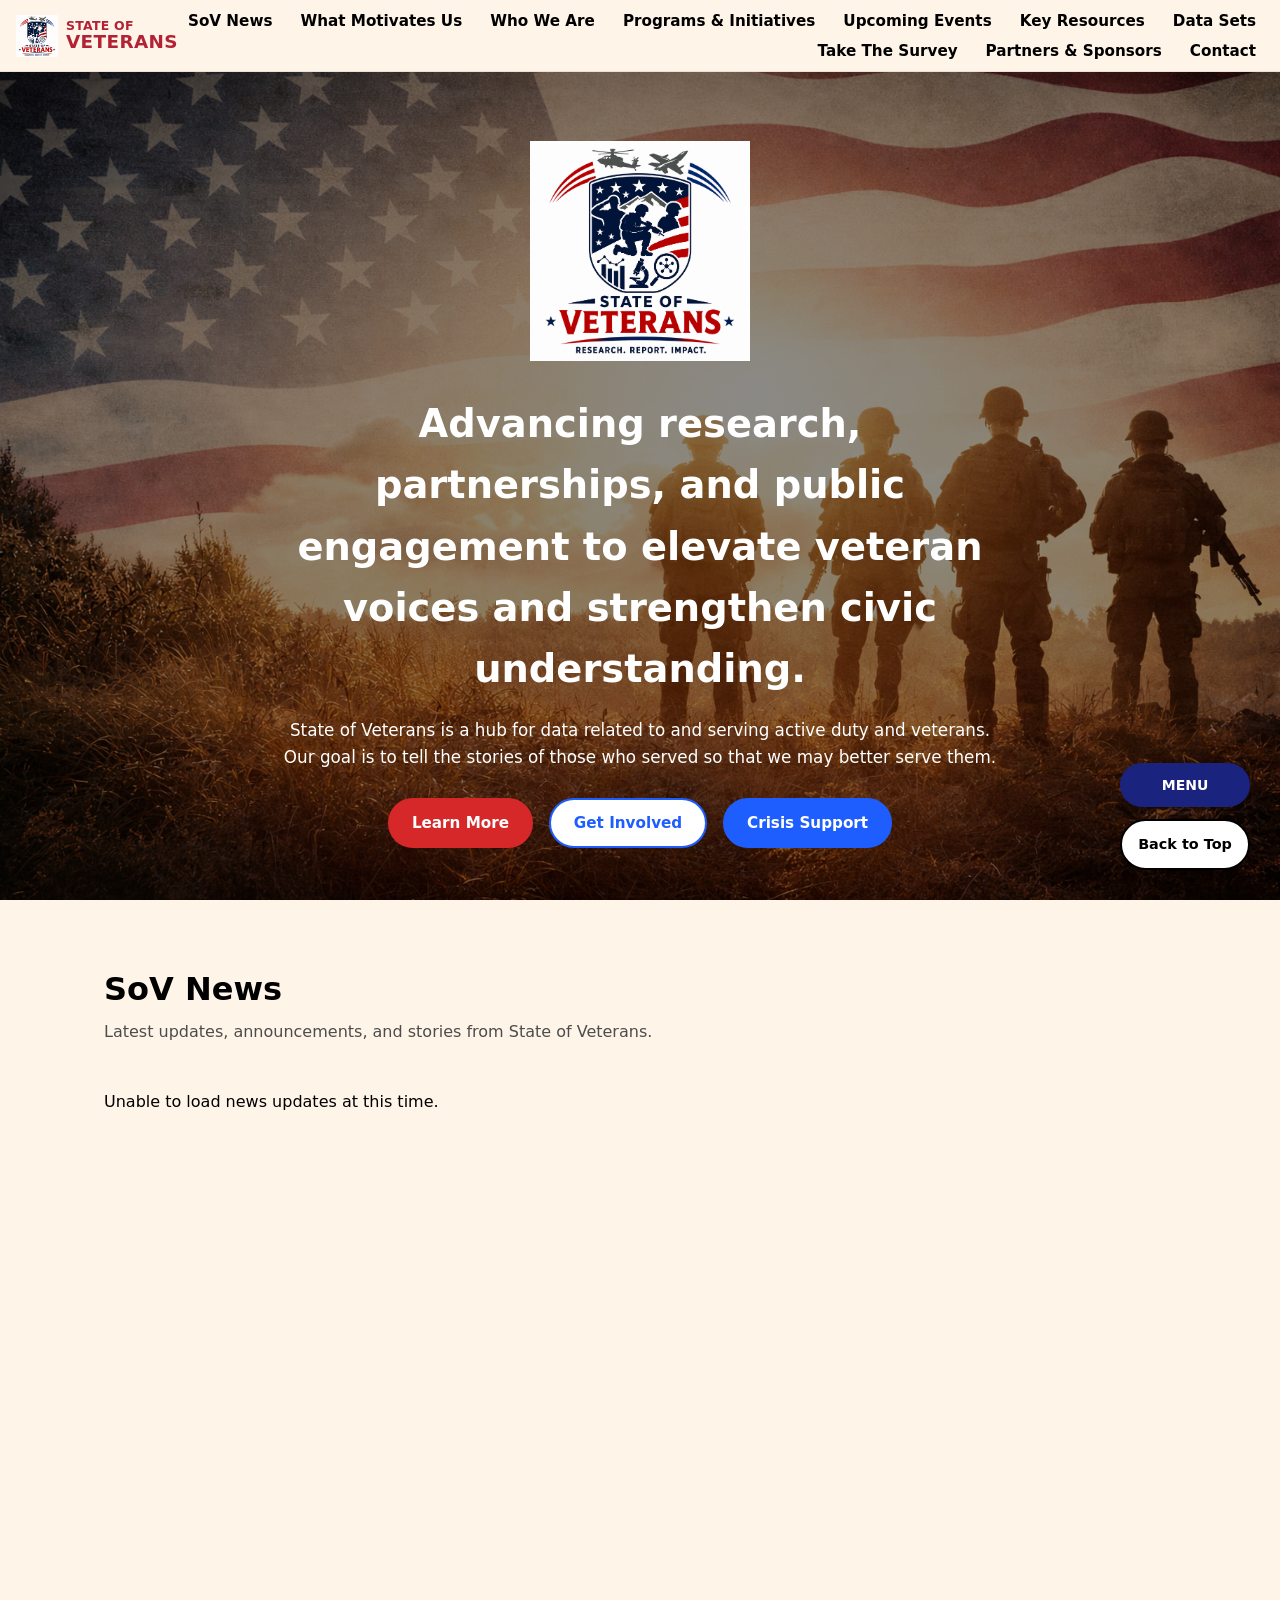
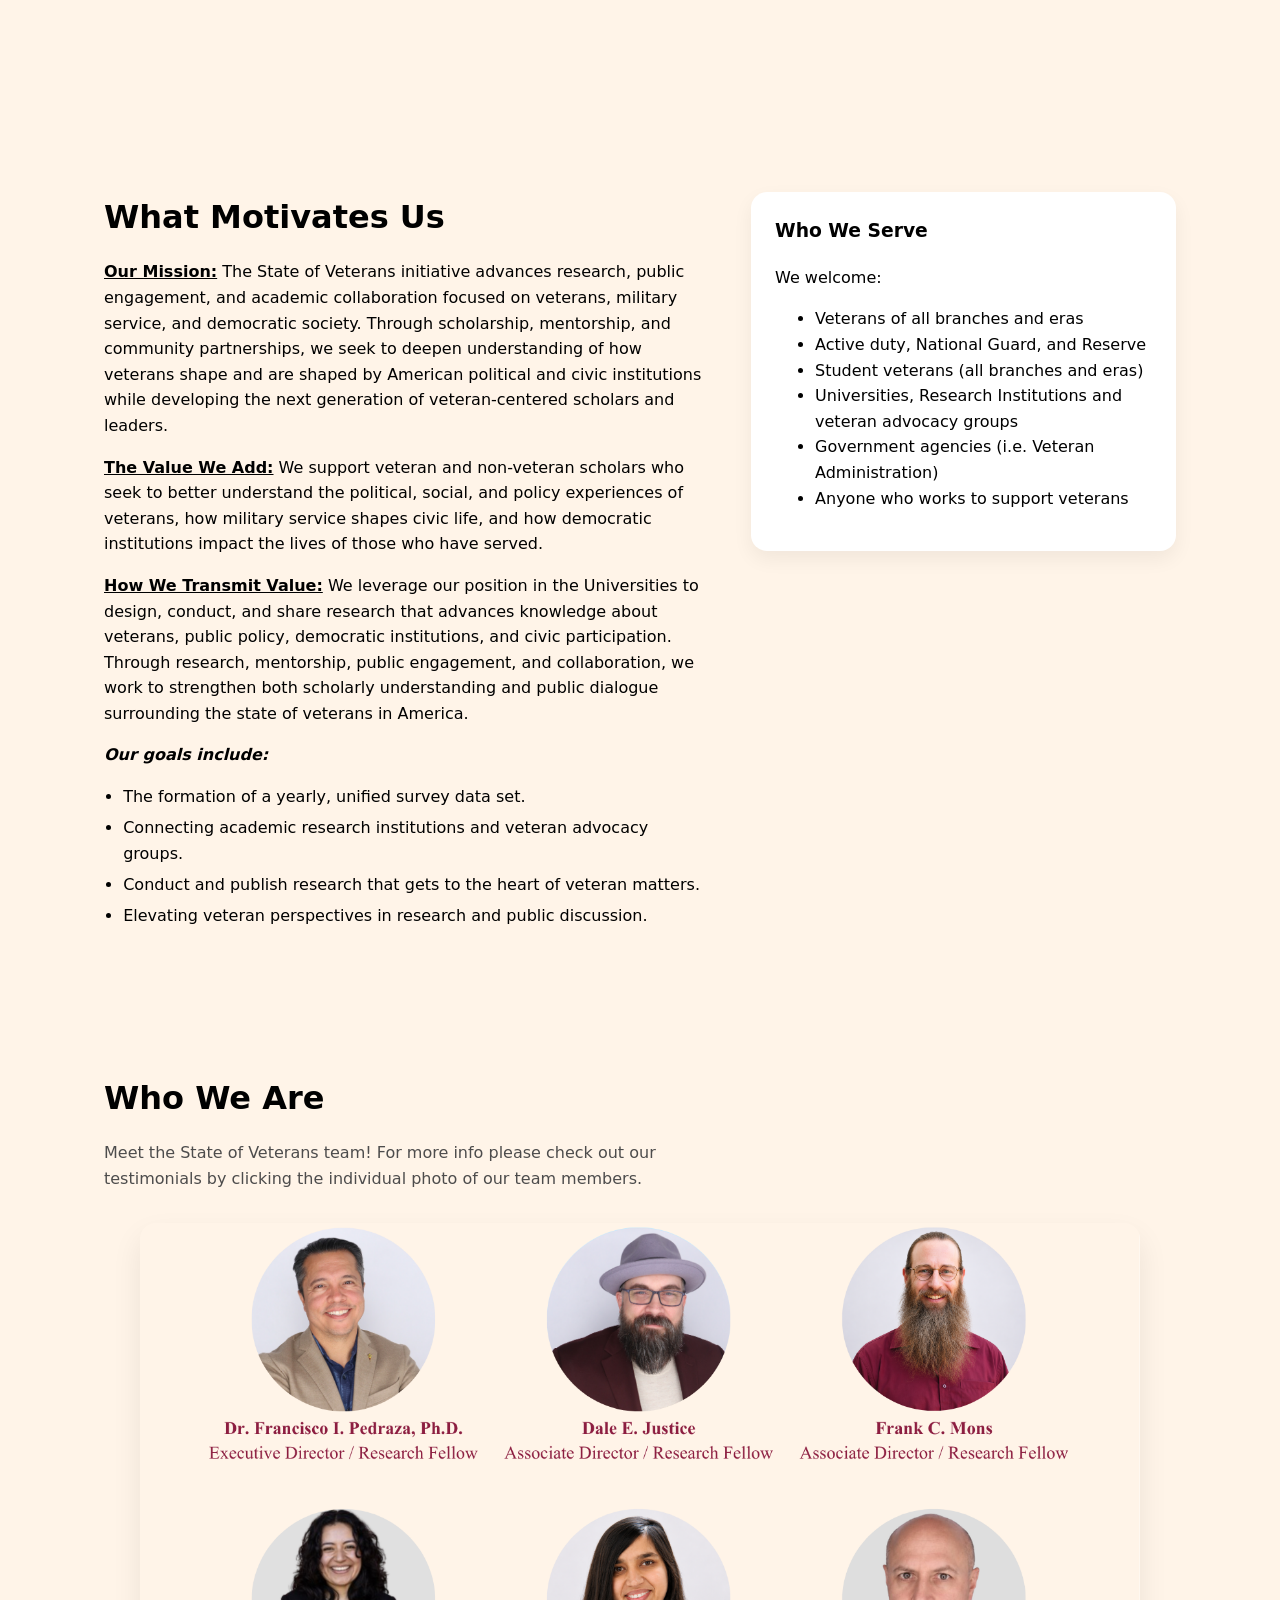
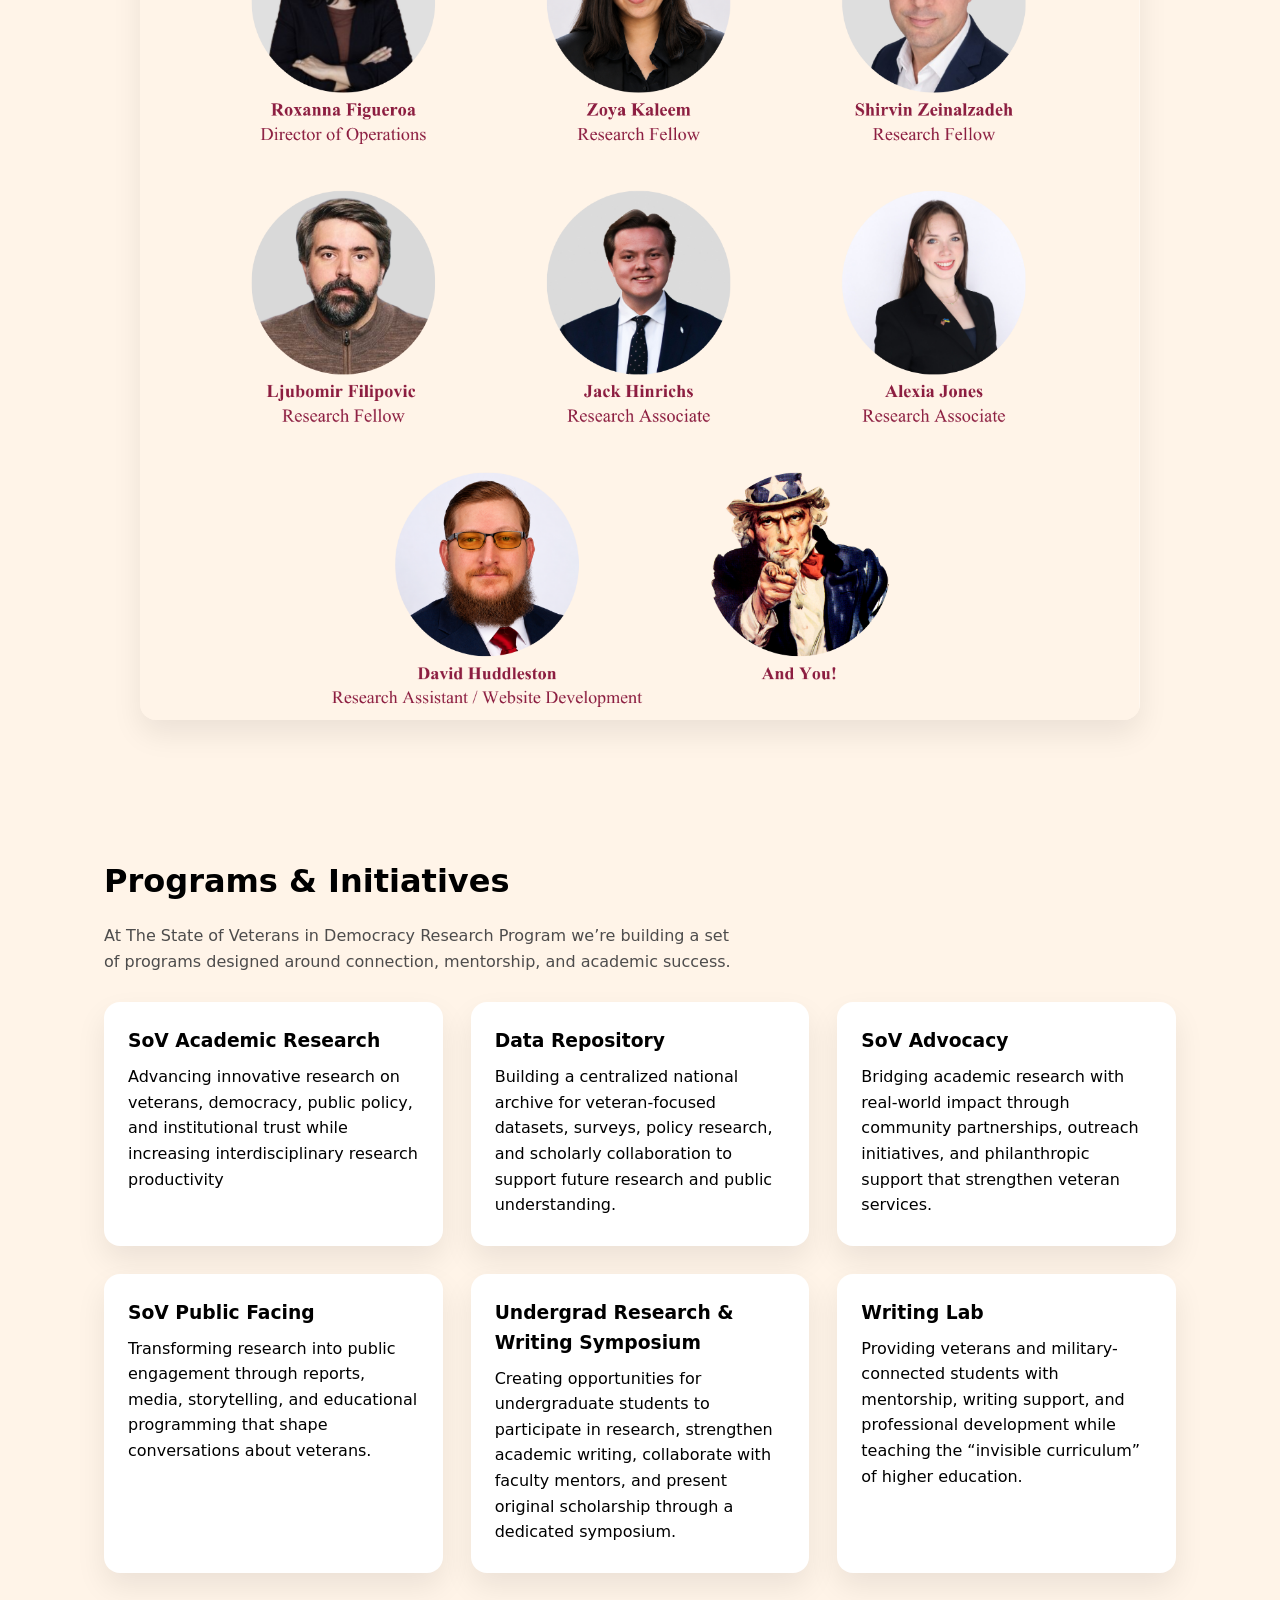
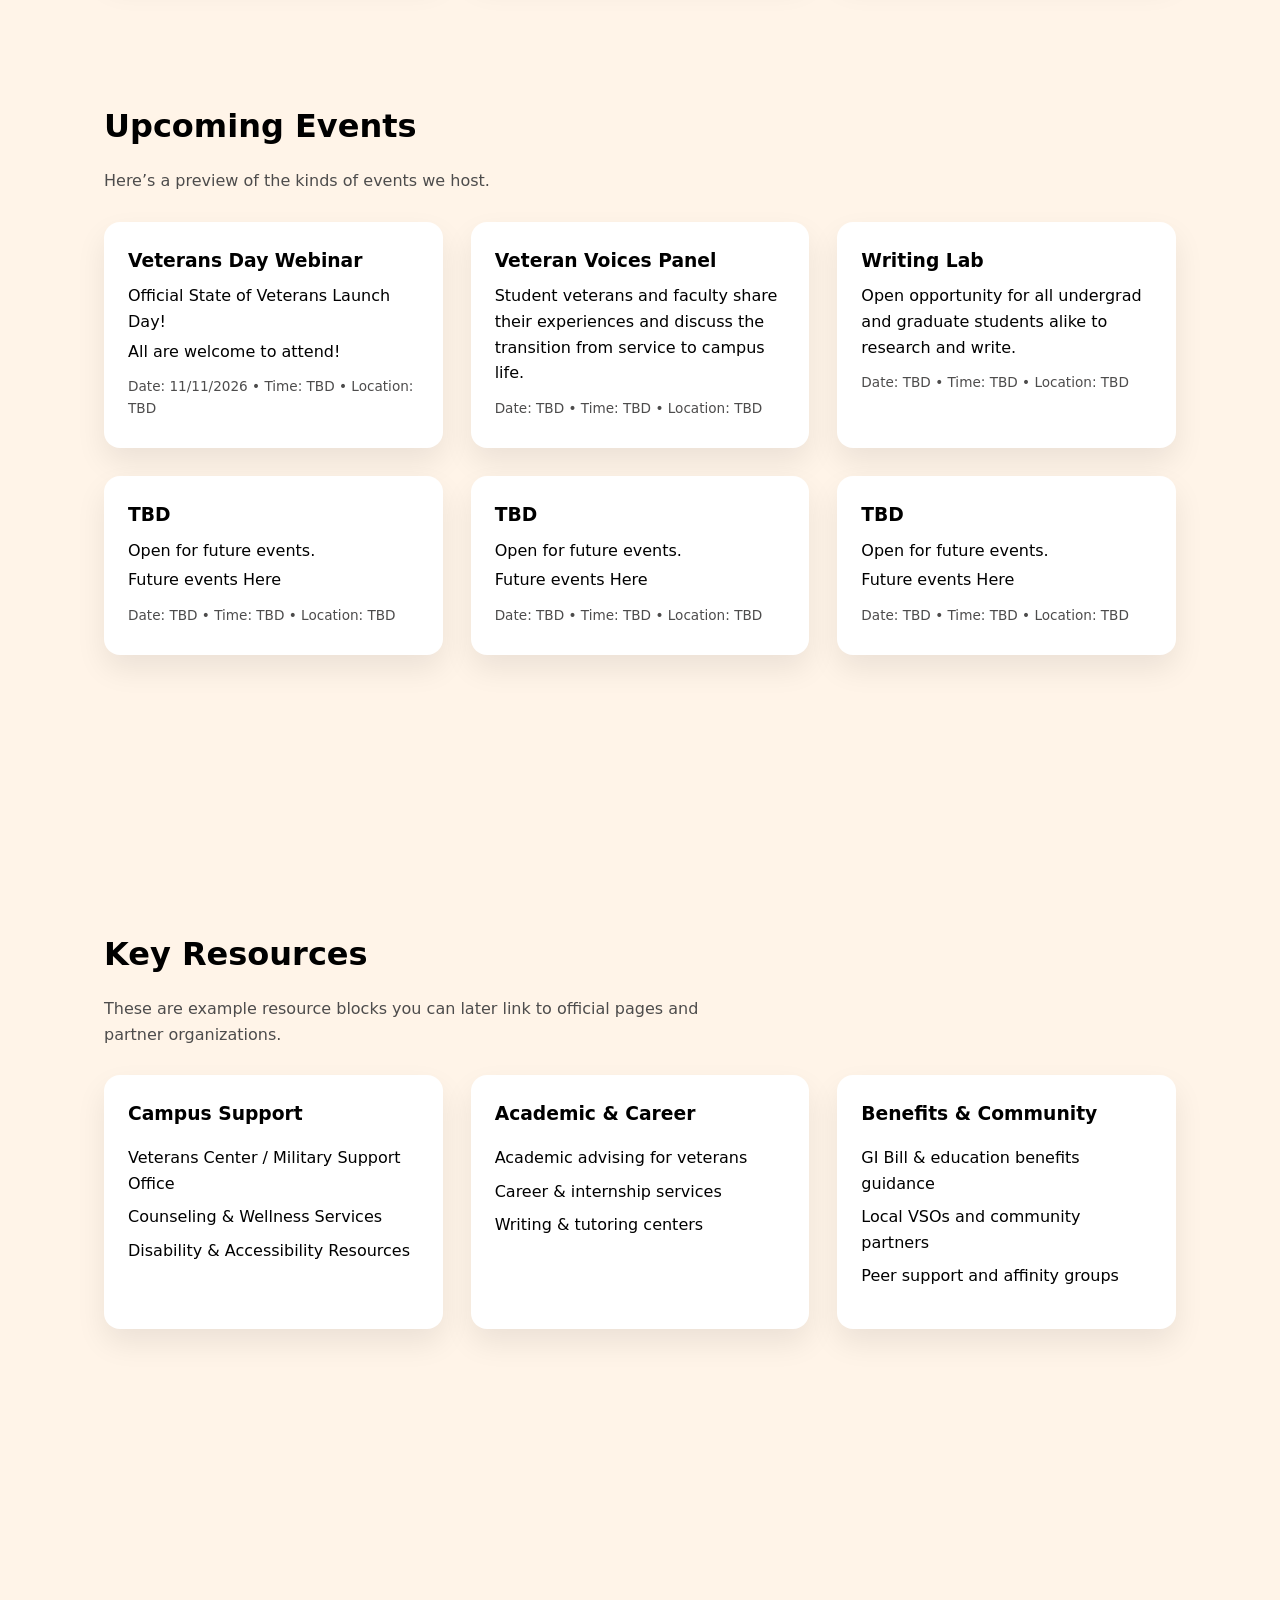
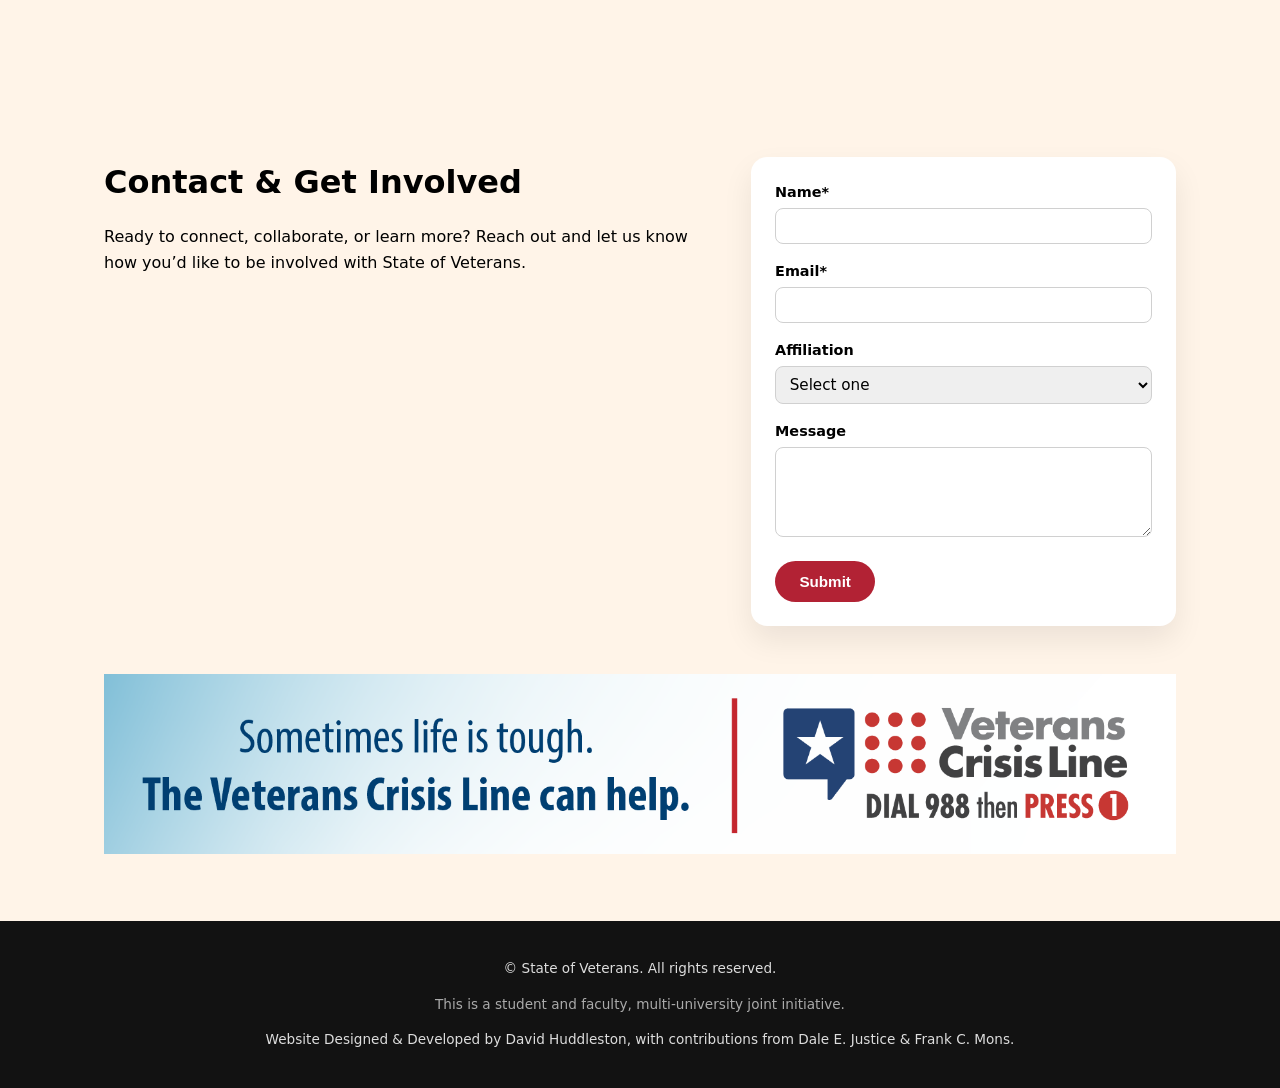
==== index.html @ e3420c9f "Update logo links to trigger thank you popup" ====
<!DOCTYPE html>
<html lang="en">
<head>
    <meta charset="UTF-8" />
    <meta name="viewport" content="width=device-width, initial-scale=1.0" />
    <title>State of Veterans</title>
    <link rel="icon" type="image/png" href="images/Official Logo.png?v=2" />
    <link rel="stylesheet" href="styles.1.css" />
</head>
<body>

<!-- Patriotic Theme Audio Player -->
<audio id="patrioticAudio" src="Audio/armed-forces-medley.mp3" preload="auto"></audio>

<!-- Article Preview Modal -->
<dialog id="articleDialogue" class="menu-dialogue" style="max-width: 600px;">
    <div class="dialogue-header">
        <h3 id="articleModalTitle">Article Title</h3>
        <button id="closeArticleBtn" class="close-btn" aria-label="Close article">&times;</button>
    </div>
    <hr>
    <div id="articleModalBody">
        <!-- Modal Image Container -->
        <img id="articleModalImg" src="" alt="" style="width: 100%; max-height: 350px; object-fit: contain; background-color: #f8f9fa; border-radius: 8px; margin-bottom: 1rem; display: none;" />
        
        <p id="articleModalContent"></p>
        <p id="articleModalMeta" class="meta" style="margin-top: 1rem; color: #666;"></p>
    </div>
</dialog>

<!-- Header / Navigation -->
    <header class="site-header">
        <div class="container nav-container">
            
            <!-- Logo & Title Linked to Trigger Thank You Popup + Audio -->
            <a href="#hero" class="logo trigger-thank-you">
                <img src="images/Official Logo.png" alt="State of Veterans Logo" class="sov-logo" />
                <div class="logo-text">
                    <span class="logo-top">STATE OF</span>
                    <span class="logo-bottom">VETERANS</span>
                </div>
            </a>

            <nav class="main-nav" id="mainNav">
                <ul>
                    <li><a href="#sov-news">SoV News</a></li>
                    <li><a href="#what-motivates-us">What Motivates Us</a></li>
                    <li><a href="#who-we-are">Who We Are</a></li>
                    <li><a href="#programs-initiatives">Programs & Initiatives</a></li>
                    <li><a href="#events">Upcoming Events</a></li>
                    <li><a href="#resources">Key Resources</a></li>
                    <li><a href="data-sets.html">Data Sets</a></li>
                    <li><a href="take-the-survey.html">Take The Survey</a></li>
                    <li><a href="partners-sponsors.html">Partners & Sponsors</a></li>
                    <li><a href="#contact">Contact</a></li>
                </ul>
            </nav>

            <button class="nav-toggle" id="navToggle" aria-label="Toggle navigation">
                ☰
            </button>
        </div>
    </header>

    <main>
        
<rssapp-ticker id="m6ogmCiCEUiZmgSt"></rssapp-ticker><script src="https://widget.rss.app/v1/ticker.js" type="text/javascript" async></script>   
        
<!-- Hero Section -->
<section id="hero" class="hero">
    <div class="container hero-content">
        <div class="hero-text">
            <a href="#" id="heroLogoLink" class="trigger-thank-you" title="Click for thank you message">
            <img src="images/Official Logo.png"
             alt="State of Veterans logo"
             class="hero-logo">
            </a>

            <h1>Advancing research, partnerships, and public engagement to elevate veteran voices and strengthen civic understanding.</h1>
            <p>
                State of Veterans is a hub for data related to and serving active duty and veterans. Our goal is to tell the stories of those who served so that we may better serve them.
            </p>
            <div class="hero-actions">
                <a href="#what-motivates-us" class="btn btn-red">Learn More</a>
                <a href="#contact" class="btn btn-white-blue">Get Involved</a>
                <a href="https://www.veteranscrisisline.net/get-help-now/chat/" class="btn btn-blue" target="_blank" rel="noopener noreferrer">Crisis Support</a>
            </div>
        </div>
    </div>
</section>

<!-- SoV News Section -->
<section id="sov-news" class="section section-alt">
    <div class="container">
        <div style="display: flex; justify-content: space-between; align-items: flex-end; flex-wrap: wrap; gap: 1rem; margin-bottom: 1rem;">
            <div>
                <h2 style="margin: 0;">SoV News</h2>
                <p class="section-intro" style="margin: 0.25rem 0 0 0;">Latest updates, announcements, and stories from State of Veterans.</p>
            </div>

            <!-- News Pagination / Carousel Controls -->
            <div id="news-pagination-controls" style="display: none; align-items: center; gap: 0.75rem;">
                <span id="news-page-indicator" style="font-size: 0.9rem; font-weight: 600; color: var(--text-muted);">Page 1</span>
                <button id="prevNewsBtn" class="btn btn-outline" style="color: var(--text-main); border-color: #ccc; padding: 0.4rem 0.8rem; font-size: 1.1rem; line-height: 1; cursor: pointer;" aria-label="Previous news articles">&lsaquo;</button>
                <button id="nextNewsBtn" class="btn btn-outline" style="color: var(--text-main); border-color: #ccc; padding: 0.4rem 0.8rem; font-size: 1.1rem; line-height: 1; cursor: pointer;" aria-label="Next news articles">&rsaquo;</button>
            </div>
        </div>

        <!-- Dynamic Grid where Google Sheet content loads -->
        <div class="cards-grid" id="sheet-news-grid">
            <p style="color: #666;">Loading latest news...</p>
        </div>
    </div>
</section>

<!-- Live Google Sheet CSV feed script with 3-Item Pagination -->
<script>
  const sheetCsvUrl = 'https://docs.google.com/spreadsheets/d/e/2PACX-1vRl8WcpA-L2Et11UKeBOVJFZlWYgelqXS0JtFP8R6-2brHJBRxGZc7J1FlD3JUQKnDFcPC8-J0FJjbw/pub?output=csv';

  let allNewsArticles = [];
  let currentNewsPage = 0;
  const itemsPerPage = 3;

  function parseCSV(text) {
    let p = '', c = '', r = [];
    let q = false;
    let row = [''];
    for (let i = 0; i < text.length; i++) {
      c = text[i];
      p = text[i - 1];
      if (c === '"') {
        if (q && text[i + 1] === '"') {
          row[row.length - 1] += '"';
          i++;
        } else {
          q = !q;
        }
      } else if (c === ',' && !q) {
        row.push('');
      } else if ((c === '\r' || c === '\n') && !q) {
        if (p === '\r' && c === '\n') {
        } else {
          r.push(row);
          row = [''];
        }
      } else {
        row[row.length - 1] += c;
      }
    }
    if (row.length > 1 || row[0] !== '') {
      r.push(row);
    }
    return r;
  }

  function parseSheetDate(dateStr) {
    if (!dateStr) return 0;
    const cleanStr = dateStr.trim();

    let parsed = new Date(cleanStr);
    if (!isNaN(parsed.getTime())) {
      return parsed.getTime();
    }

    const parts = cleanStr.split(/[\/\-\.]/);
    if (parts.length === 3) {
      let month = parseInt(parts[0], 10) - 1;
      let day = parseInt(parts[1], 10);
      let year = parseInt(parts[2], 10);

      if (year < 100) year += 2000;

      parsed = new Date(year, month, day);
      if (!isNaN(parsed.getTime())) {
        return parsed.getTime();
      }
    }

    return 0;
  }

  function renderNewsPage() {
    const grid = document.getElementById('sheet-news-grid');
    const prevBtn = document.getElementById('prevNewsBtn');
    const nextBtn = document.getElementById('nextNewsBtn');
    const pageIndicator = document.getElementById('news-page-indicator');
    const controls = document.getElementById('news-pagination-controls');

    if (!allNewsArticles.length) {
      grid.innerHTML = '<p>No news items found.</p>';
      if (controls) controls.style.display = 'none';
      return;
    }

    const totalPages = Math.ceil(allNewsArticles.length / itemsPerPage);

    if (controls) {
      controls.style.display = totalPages > 1 ? 'flex' : 'none';
    }

    const startIdx = currentNewsPage * itemsPerPage;
    const pageArticles = allNewsArticles.slice(startIdx, startIdx + itemsPerPage);

    let htmlOutput = '';

    pageArticles.forEach((cols) => {
      const title = cols[0] ? cols[0].trim() : '';
      const summary = cols[1] ? cols[1].trim() : '';
      const imgUrl = cols[2] ? cols[2].trim() : '';
      const date = cols[3] ? cols[3].trim() : '';

      const truncatedSummary = summary.length > 120 ? summary.substring(0, 120) + '...' : summary;

      htmlOutput += `
        <article class="card">
          ${imgUrl ? `<img src="${imgUrl}" alt="${title}" class="news-card-img">` : ''}
          <h3>${title}</h3>
          <p>${truncatedSummary}</p>
          ${date ? `<p class="meta">Date: ${date}</p>` : ''}
          <button class="btn btn-primary read-more-btn" 
                  style="margin-top: 1rem; padding: 0.4rem 0.9rem; font-size: 0.85rem;"
                  data-title="${encodeURIComponent(title)}" 
                  data-full="${encodeURIComponent(summary)}"
                  data-date="${encodeURIComponent(date)}"
                  data-img="${encodeURIComponent(imgUrl)}">
            Read More
          </button>
        </article>
      `;
    });

    grid.innerHTML = htmlOutput;
    setupArticleModal();

    if (pageIndicator) {
      pageIndicator.textContent = `Page ${currentNewsPage + 1} of ${totalPages}`;
    }

    if (prevBtn) prevBtn.disabled = currentNewsPage === 0;
    if (nextBtn) nextBtn.disabled = currentNewsPage >= totalPages - 1;
  }

  fetch(sheetCsvUrl, { 
    cache: 'reload',
    headers: {
      'Pragma': 'no-cache',
      'Cache-Control': 'no-cache'
    }
  })
  .then(response => {
    if (!response.ok) throw new Error('Failed to fetch Google Sheet CSV');
    return response.text();
  })
  .then(csvData => {
    const parsedRows = parseCSV(csvData);
    let dataRows = parsedRows.slice(1);

    dataRows = dataRows.filter(cols => cols.length >= 1 && cols[0] && cols[0].trim() !== '');

    dataRows.sort((a, b) => {
      const timeA = parseSheetDate(a[3]);
      const timeB = parseSheetDate(b[3]);

      return timeB - timeA;
    });

    allNewsArticles = dataRows;
    currentNewsPage = 0;
    renderNewsPage();

    const prevBtn = document.getElementById('prevNewsBtn');
    const nextBtn = document.getElementById('nextNewsBtn');

    if (prevBtn) {
      prevBtn.onclick = () => {
        if (currentNewsPage > 0) {
          currentNewsPage--;
          renderNewsPage();
        }
      };
    }

    if (nextBtn) {
      nextBtn.onclick = () => {
        const totalPages = Math.ceil(allNewsArticles.length / itemsPerPage);
        if (currentNewsPage < totalPages - 1) {
          currentNewsPage++;
          renderNewsPage();
        }
      };
    }
  })
  .catch(err => {
    console.error('Error fetching sheet:', err);
    document.getElementById('sheet-news-grid').innerHTML = '<p>Unable to load news updates at this time.</p>';
  });

  function setupArticleModal() {
    const dialog = document.getElementById('articleDialogue');
    const titleEl = document.getElementById('articleModalTitle');
    const contentEl = document.getElementById('articleModalContent');
    const metaEl = document.getElementById('articleModalMeta');
    const imgEl = document.getElementById('articleModalImg');
    const closeBtn = document.getElementById('closeArticleBtn');

    document.querySelectorAll('.read-more-btn').forEach(button => {
      button.addEventListener('click', () => {
        titleEl.textContent = decodeURIComponent(button.getAttribute('data-title'));
        contentEl.textContent = decodeURIComponent(button.getAttribute('data-full'));
        
        const dateStr = decodeURIComponent(button.getAttribute('data-date'));
        metaEl.textContent = dateStr ? `Date: ${dateStr}` : '';

        const imgUrl = decodeURIComponent(button.getAttribute('data-img'));
        if (imgUrl && imgUrl.trim() !== '') {
          imgEl.src = imgUrl;
          imgEl.alt = titleEl.textContent;
          imgEl.style.display = 'block';
        } else {
          imgEl.style.display = 'none';
          imgEl.src = '';
        }

        dialog.showModal();
      });
    });

    if (closeBtn && dialog) {
      closeBtn.addEventListener('click', () => dialog.close());
      dialog.addEventListener('click', (e) => {
        const rect = dialog.getBoundingClientRect();
        if (
          e.clientX < rect.left ||
          e.clientX > rect.right ||
          e.clientY < rect.top ||
          e.clientY > rect.bottom
        ) {
          dialog.close();
        }
      });
    }
  }
</script>

<!-- About Section -->
        <section id="what-motivates-us" class="section">
            <div class="container two-column">
                <div>
                    <h2>What Motivates Us</h2>
                        <p><span class="underline-title">Our Mission:</span> The State of Veterans initiative advances research, public engagement, and academic collaboration focused on veterans, military service, and democratic society. Through scholarship, mentorship, and community partnerships, we seek to deepen understanding of how veterans shape and are shaped by American political and civic institutions while developing the next generation of veteran-centered scholars and leaders.</p>
                        <p><span class="underline-title">The Value We Add:</span> We support veteran and non-veteran scholars who seek to better understand the political, social, and policy experiences of veterans, how military service shapes civic life, and how democratic institutions impact the lives of those who have served.</p>
                        <p><span class="underline-title">How We Transmit Value:</span> We leverage our position in the Universities to design, conduct, and share research that advances knowledge about veterans, public policy, democratic institutions, and civic participation. Through research, mentorship, public engagement, and collaboration, we work to strengthen both scholarly understanding and public dialogue surrounding the state of veterans in America.</p>

                    <p><strong><em>Our goals include:</em></strong></p>
                    <ul class="checklist">
                        <li>The formation of a yearly, unified survey data set.</li>
                        <li>Connecting academic research institutions and veteran advocacy groups.</li>
                        <li>Conduct and publish research that gets to the heart of veteran matters.</li>
                        <li>Elevating veteran perspectives in research and public discussion.</li>
                    </ul>
                </div>

                <div class="highlight-box">
                    <h3>Who We Serve</h3>
                    <p>We welcome:</p>
                    <ul>
                        <li>Veterans of all branches and eras</li>
                        <li>Active duty, National Guard, and Reserve</li>
                        <li>Student veterans (all branches and eras)</li>
                        <li>Universities, Research Institutions and veteran advocacy groups</li>
                        <li>Government agencies (i.e. Veteran Administration)</li>
                        <li>Anyone who works to support veterans</li>
                    </ul>
                </div>
            </div>
        </section>

<!-- the team section -->
        <section id="who-we-are" class="section section-alt">
                <div class="container">
                    <h2>Who We Are</h2>
                    <p class="section-intro">
                        Meet the State of Veterans team! For more info please check out our testimonials by clicking the individual photo of our team members.
                    </p>

                <div class="team-image-wrapper">
                    <div class="team-photo-map">
                    <img src="images/Team Photos.png"
                        alt="State of Veterans team members and roles"
                        class="team-full-image">

            <!-- Page 1 people -->
            <a href="testimonial-page-1.html#pedraza"
            class="team-hotspot pedraza"
            aria-label="Read Dr. Francisco Pedraza's testimony"></a>

            <a href="testimonial-page-1.html#justice"
            class="team-hotspot justice"
            aria-label="Read Dale Justice Jr.'s testimony"></a>

            <a href="testimonial-page-1.html#mons"
            class="team-hotspot mons"
            aria-label="Read Frank Mons's testimony"></a>

            <!-- Page 2 people -->
            <a href="testimonial-page-2.html#shirvin"
            class="team-hotspot shirvin"
            aria-label="Read Shirvin Zeinalzadeh's testimony"></a>

            <a href="testimonial-page-2.html#jack"
            class="team-hotspot jack"
            aria-label="Read Jack Hinrichs's testimony"></a>

            <a href="testimonial-page-2.html#alexia"
            class="team-hotspot alexia"
            aria-label="Read Alexia Jones's testimony"></a>
        </div>
        </div>
        </div>  
        </section>

        <!-- Programs Section -->
        <section id="programs-initiatives" class="section">
            <div class="container">
                <h2>Programs & Initiatives</h2>
                <p class="section-intro">
                    At The State of Veterans in Democracy Research Program we’re building a set of programs designed around connection, mentorship, and academic success.
                </p>

                <div class="cards-grid">
                    <article class="card">
                        <h3>SoV Academic Research</h3>
                        <p>
                            Advancing innovative research on veterans, democracy, public policy, and institutional trust while increasing interdisciplinary research productivity
                        </p>
                    </article>

                    <article class="card">
                        <h3>Data Repository</h3>
                        <p>
                            Building a centralized national archive for veteran-focused datasets, surveys, policy research, and scholarly collaboration to support future research and public understanding.
                        </p>
                    </article>

                    <article class="card">
                        <h3>SoV Advocacy</h3>
                        <p>
                           Bridging academic research with real-world impact through community partnerships, outreach initiatives, and philanthropic support that strengthen veteran services.
                        </p>
                    </article>

                    <article class="card">
                        <h3>SoV Public Facing</h3>
                        <p>
                           Transforming research into public engagement through reports, media, storytelling, and educational programming that shape conversations about veterans.
                        </p>   
                    </article>

                   <article class="card">
                        <h3>Undergrad Research & Writing Symposium</h3>
                        <p>
                           Creating opportunities for undergraduate students to participate in research, strengthen academic writing, collaborate with faculty mentors, and present original scholarship through a dedicated symposium.
                        </p>
                    </article>

                    <article class="card">
                        <h3>Writing Lab</h3>
                        <p>
                           Providing veterans and military-connected students with mentorship, writing support, and professional development while teaching the “invisible curriculum” of higher education.
                        </p>
                    </article>
                </div>
            </div>
        </section>

        <!-- Events Section -->
        <section id="events" class="section">
            <div class="container">
                <h2>Upcoming Events</h2>
                <p class="section-intro">
                    Here’s a preview of the kinds of events we host.
                </p>

                <div class="cards-grid">
                    <article class="card">
                        <h3>Veterans Day Webinar</h3>
                        <p>
                            Official State of Veterans Launch Day!
                        </p>
                        <p>
                            All are welcome to attend!
                        </p>
                        <p class="meta">Date: 11/11/2026 • Time: TBD • Location: TBD </p>
                    </article>

                    <article class="card">
                        <h3>Veteran Voices Panel</h3>
                        <p>
                            Student veterans and faculty share their experiences and discuss
                            the transition from service to campus life.
                        </p>
                        <p class="meta">Date: TBD • Time: TBD • Location: TBD</p>
                    </article>

                    <article class="card">
                        <h3>Writing Lab</h3>
                        <p>
                            Open opportunity for all undergrad and graduate students alike to research and write.
                        </p>
                        <p class="meta">Date: TBD • Time: TBD • Location: TBD</p>
                    </article>

                    <article class="card">
                        <h3>TBD</h3>
                        <p>
                            Open for future events.
                        </p>
                        <p>
                            Future events Here
                        </p>
                        <p class="meta">Date: TBD • Time: TBD • Location: TBD</p>
                    </article>

                   <article class="card">
                        <h3>TBD</h3>
                        <p>
                            Open for future events.
                        </p>
                        <p>
                            Future events Here
                        </p>
                        <p class="meta">Date: TBD • Time: TBD • Location: TBD</p>
                    </article>

                    <article class="card">
                        <h3>TBD</h3>
                        <p>
                            Open for future events.
                        </p>
                        <p>
                            Future events Here
                        </p>
                        <p class="meta">Date: TBD • Time: TBD • Location: TBD</p>
                    </article>
                </div>
            </div>
        </section>

        <!-- Resources Section -->
        <section id="resources" class="section">
            <div class="container">
                <h2>Key Resources</h2>
                <p class="section-intro">
                    These are example resource blocks you can later link to official pages
                    and partner organizations.
                </p>

                <div class="cards-grid">
                    <article class="card">
                        <h3>Campus Support</h3>
                        <ul class="link-list">
                            <li><span>Veterans Center / Military Support Office</span></li>
                            <li><span>Counseling & Wellness Services</span></li>
                            <li><span>Disability & Accessibility Resources</span></li>
                        </ul>
                    </article>

                    <article class="card">
                        <h3>Academic & Career</h3>
                        <ul class="link-list">
                            <li><span>Academic advising for veterans</span></li>
                            <li><span>Career & internship services</span></li>
                            <li><span>Writing & tutoring centers</span></li>
                        </ul>
                    </article>

                    <article class="card">
                        <h3>Benefits & Community</h3>
                        <ul class="link-list">
                            <li><span>GI Bill & education benefits guidance</span></li>
                            <li><span>Local VSOs and community partners</span></li>
                            <li><span>Peer support and affinity groups</span></li>
                        </ul>
                    </article>
                </div>
            </div>
        </section>

<!-- Contact Section -->
        <section id="contact" class="section">
            <div class="container two-column">
                <div>
                    <h2>Contact & Get Involved</h2>
                    <p>
                        Ready to connect, collaborate, or learn more? Reach out and let us know
                        how you’d like to be involved with State of Veterans.
                    </p>
                </div>

                <div>
                    <form class="contact-form" action="https://api.web3forms.com/submit" method="POST" id="contactForm">
                        <input type="hidden" name="access_key" value="e1aa1eb8-42da-4af3-92fb-3c3a59216e31">
                        <input type="hidden" name="subject" value="New Contact Form Submission">
                        <input type="hidden" name="redirect" value="https://web3forms.com/success">
                        <input type="checkbox" name="botcheck" style="display: none;">

                        <div class="form-group">
                            <label for="name">Name*</label>
                            <input type="text" id="name" name="name" required />
                        </div>

                        <div class="form-group">
                            <label for="email">Email*</label>
                            <input type="email" id="email" name="email" required />
                        </div>

                        <div class="form-group">
                            <label for="affiliation">Affiliation</label>
                            <select id="affiliation" name="affiliation">
                                <option value="">Select one</option>
                                <option value="student_veteran">Student Veteran</option>
                                <option value="military_connected">Military-Connected Student</option>
                                <option value="faculty_staff">Faculty / Staff</option>
                                <option value="community_partner">Community Partner</option>
                                <option value="ally">Ally / Interested Supporter</option>
                            </select>
                        </div>

                        <div class="form-group">
                            <label for="message">Message</label>
                            <textarea id="message" name="message" rows="4"></textarea>
                        </div>

                        <button type="submit" class="btn btn-primary">Submit</button>
                    </form>
                </div>
            </div>

            <!-- Crisis Line Banner -->
            <div class="container" style="margin-top: 3rem; text-align: center;">
                <a
                  id="crisisImageLink"
                  href="https://www.veteranscrisisline.net/get-help-now/chat/"
                  target="_blank"
                  rel="noopener noreferrer"
                  aria-label="Open Veterans Crisis Line"
                  class="crisis-image-link"
                >
                  <img
                    id="crisisRotator"
                    src="images/Spread the Word_Email Signatures.png"
                    alt="Veterans Crisis Line"
                    class="crisis-image-only"
                    style="max-width: 100%; height: auto;"
                  >
                </a>
            </div>
        </section>

        <!-- Thank You Modal -->
<dialog id="thankYouDialogue" class="menu-dialogue" style="max-width: 500px; text-align: center;">
    <div class="dialogue-header" style="justify-content: flex-end;">
        <button id="closeThankYouBtn" class="close-btn" aria-label="Close dialog">&times;</button>
    </div>
    <div style="padding: 1rem 0;">
        <h2 style="color: var(--primary); margin-top: 0;">Thank You For Your Service!</h2>
        <p style="font-size: 1.1rem; line-height: 1.6; color: #333;">
            To all active duty members, veterans, reserves, and military families: State of Veterans honors and deeply appreciates your service, sacrifice, and dedication.
        </p>
        <button id="modalCloseActionBtn" class="btn btn-primary" style="margin-top: 1rem;">
            Close
        </button>
    </div>
</dialog>
    </main>

    <!-- Footer -->
    <footer class="site-footer">
        <div class="container footer-content">
            <p>&copy; <span id="year"></span> State of Veterans. All rights reserved.</p>
            <p class="footer-note">
                This is a student and faculty, multi-university joint initiative.
            </p>
            <p class="footer-signature">Website Designed & Developed by David Huddleston, with contributions from Dale E. Justice & Frank C. Mons.</p>
        </div>
    </footer>

<!-- Floating Navigation Menu & Back to Top Group -->
    <div class="floating-controls">
        <button id="floatingMenuBtn" class="floating-btn menu-btn">Menu</button>
        <a href="#" id="backToTop" class="back-to-top" aria-label="Back to top">Back to Top</a>
    </div>

    <!-- Menu Dialogue Box (Modal) -->
    <dialog id="menuDialogue" class="menu-dialogue">
        <div class="dialogue-header">
            <h3>Navigation Menu</h3>
            <button id="closeDialogueBtn" class="close-btn" aria-label="Close menu">&times;</button>
        </div>
        <hr>
        <nav class="dialogue-nav">
            <ul>
                <li><a href="#sov-news">SoV News</a></li>
                <li><a href="#what-motivates-us">What Motivates Us</a></li>
                <li><a href="#who-we-are">Who We Are</a></li>
                <li><a href="#programs-initiatives">Programs & Initiatives</a></li>
                <li><a href="#events">Upcoming Events</a></li>
                <li><a href="#resources">Key Resources</a></li>
                <li><a href="data-sets.html">Data Sets</a></li>
                <li><a href="take-the-survey.html">Take The Survey</a></li>
                <li><a href="partners-sponsors.html">Partners & Sponsors</a></li>
                <li><a href="#contact">Contact</a></li>
            </ul>
        </nav>
    </dialog>

    <!-- JavaScript Reference -->
    <script src="script.js"></script>
</body>
</html>

<!-- Website Designed & Developed by David Huddleston, with contributions from Dale E. Justice & Frank C. Mons.
 * Copyright (c) 2026 David Huddleston. All rights reserved.
 * Lead Website Development | Full-Stack Web Developer
 * Unauthorized copying, modification, or distribution is strictly prohibited.
 -->
---- styles.1.css ----
/* ================= BASE VARIABLES ================= */
:root {
  --primary: #b22234; /* USA red */
  --accent: #ffffff;  /* USA blue */
  --bg: #fff4e8;      /* Background main */
  --bg-alt: #fff4e8;  /* Background Alt  */
  --text-main: #000000;
  --text-muted: #4d4c4c;
  --white: #ffffff;
  --border-radius: 16px;
  --shadow-soft: 0 14px 30px rgba(0, 0, 0, 0.08);
}

/* ================= RESET ================= */
*,
*::before,
*::after {
  box-sizing: border-box;
}

html {
  scroll-behavior: auto;
}

body {
  margin: 0;
  font-family: system-ui, -apple-system, BlinkMacSystemFont, "Segoe UI", sans-serif;
  color: var(--text-main);
  background-color: var(--bg);
  line-height: 1.6;
}

/* ================= LAYOUT ================= */
.container {
  width: 100%;
  max-width: 1120px;
  margin: 0 auto;
  padding: 0 1.5rem;
}

.section {
  min-height: calc(100vh - 72px);
  padding: 4rem 0;
  scroll-margin-top: 72px;
}

.section-alt {
  background-color: var(--bg-alt);
}

.section h2 {
  margin-top: 0;
  margin-bottom: 0.75rem;
  font-size: 2rem;
}

.section-intro {
  max-width: 640px;
  color: var(--text-muted);
}

/* ================= HEADER / NAV ================= */
.site-header {
  position: relative;
  width: 100%;
  background-color: var(--bg);
  border-bottom: 1px solid rgba(0,0,0,0.08);
}

.nav-container {
  display: flex;
  align-items: center;
  justify-content: space-between;
  width: 100%;
  max-width: 100%;
  padding: 0.5rem 1rem;
  box-sizing: border-box;
}

/* Logo Block */
.logo {
  display: flex;
  align-items: center;
  gap: 0.5rem;
  text-decoration: none;
  flex-shrink: 0;
}

.sov-logo {
  height: 42px;
  width: auto;
}

.logo-text {
  display: flex;
  flex-direction: column;
  line-height: 1.05;
}

.logo-top {
  color: var(--primary);
  font-size: 0.78rem;
  font-weight: 700;
  letter-spacing: 0.02em;
  text-transform: uppercase;
  white-space: nowrap;
}

.logo-bottom {
  color: var(--primary);
  font-size: 1.15rem;
  font-weight: 800;
  letter-spacing: 0.02em;
  text-transform: uppercase;
  white-space: nowrap;
}

/* ================= MAIN NAVIGATION (DESKTOP) ================= */
.main-nav {
  flex: 1 1 auto;
}

.main-nav ul {
  display: flex;
  flex-direction: row;
  flex-wrap: wrap; /* Allows a clean second line on tighter screens */
  justify-content: flex-end;
  align-items: center;
  gap: 0.25rem 0.75rem; /* Generous horizontal & vertical spacing */
  list-style: none;
  margin: 0;
  padding: 0;
}

.main-nav a {
  text-decoration: none;
  font-size: 0.95rem; /* Increased size significantly */
  color: var(--text-main);
  font-weight: 600;
  padding: 6px 8px;
  transition: color 0.2s ease;
  white-space: nowrap;
}

.main-nav a:hover {
  color: var(--primary);
}

.nav-toggle {
  display: none;
  border: none;
  background: transparent;
  font-size: 1.5rem;
  cursor: pointer;
}

/* ================= HERO ================= */
.hero {
  position: relative;
  min-height: calc(100vh - 72px);
  display: flex;
  align-items: center;
  background-image:
    linear-gradient(rgba(0, 0, 0, 0.45), rgba(0, 0, 0, 0.45)),
    url("images/sov-hero_no-words.png");
  background-size: cover;
  background-position: center;
  background-repeat: no-repeat;
  scroll-margin-top: 72px;
}

.hero-content {
  width: 100%;
}

.hero-text {
  max-width: 720px;
  margin: 0 auto;
  text-align: center;
  position: relative;
  z-index: 2;
  padding-top: 1rem;
}

.hero-logo {
  display: block;
  max-width: 220px;
  width: 100%;
  height: auto;
  margin: 0 auto 1.5rem;
}

.hero h1 {
  font-size: 2.4rem;
  margin-bottom: 1rem;
  color: #ffffff;
}

.hero p {
  font-size: 1.05rem;
  margin-bottom: 1.75rem;
  color: #ffffff;
}

.hero-actions {
  display: flex;
  justify-content: center;
  gap: 1rem;
}

/* ================= BUTTONS ================= */
.btn {
  display: inline-flex;
  align-items: center;
  justify-content: center;
  padding: 0.65rem 1.4rem;
  border-radius: 999px;
  font-size: 0.95rem;
  font-weight: 600;
  text-decoration: none;
  border: 2px solid transparent;
  cursor: pointer;
}

.btn-primary {
  background-color: var(--primary);
  color: var(--white);
}

.btn-primary:hover {
  background-color: #6b1430;
}

.btn-outline {
  background-color: transparent;
  color: #ffffff;
  border-color: #ffffff;
}

.btn-outline:hover {
  background-color: rgba(255, 255, 255, 0.15);
}

.btn-red {
  background-color: #d62828;
  color: #ffffff;
  border-color: #d62828;
}

.btn-red:hover {
  background-color: #b81f1f;
  border-color: #b81f1f;
}

.btn-white-blue {
  background-color: #ffffff;
  color: #1e5eff;
  border-color: #1e5eff;
}

.btn-white-blue:hover {
  background-color: #f5f8ff;
  color: #1e5eff;
}

.btn-blue {
  background-color: #1e5eff;
  color: #ffffff;
  border-color: #1e5eff;
}

.btn-blue:hover {
  background-color: #174cd1;
  border-color: #174cd1;
}

/* ================= TWO COLUMN ================= */
.two-column {
  display: grid;
  grid-template-columns: minmax(0, 2fr) minmax(0, 1.4fr);
  gap: 2.5rem;
  align-items: flex-start;
}

/* ================= CARDS ================= */
.cards-grid {
  display: grid;
  grid-template-columns: repeat(3, minmax(0, 1fr));
  gap: 1.75rem;
  margin-top: 1.75rem;
}

@media (max-width: 900px) {
  .cards-grid {
    grid-template-columns: repeat(2, minmax(0, 1fr));
  }
}

@media (max-width: 768px) {
  .cards-grid {
    grid-template-columns: 1fr;
  }
}

.card {
  background-color: var(--white);
  border-radius: var(--border-radius);
  padding: 1.5rem;
  box-shadow: var(--shadow-soft);
}

.card h3 {
  margin-top: 0;
  margin-bottom: 0.5rem;
}

.card p {
  margin: 0.25rem 0;
}

.card .meta {
  margin-top: 0.75rem;
  font-size: 0.85rem;
  color: var(--text-muted);
}

.card .news-card-img {
  width: 100%;
  height: 180px;
  object-fit: contain;
  background-color: #f8f9fa;
  border-radius: 8px;
  margin-bottom: 1rem;
  display: block;
}

/* ================= HIGHLIGHT ================= */
.highlight-box {
  background-color: #ffffff;
  border-radius: var(--border-radius);
  padding: 1.5rem;
  box-shadow: 0 8px 20px rgba(0, 0, 0, 0.06);
}

.highlight-box h3 {
  margin-top: 0;
}

#what-motivates-us,
#who-we-are {
  scroll-margin-top: 72px;
}

/* ================= LISTS ================= */
.checklist {
  padding-left: 1.2rem;
}

.checklist li {
  margin-bottom: 0.35rem;
}

.link-list {
  list-style: none;
  padding-left: 0;
}

.link-list li {
  margin-bottom: 0.5rem;
}

/* ================= CONTACT FORM ================= */
.contact-form {
  background-color: var(--white);
  border-radius: var(--border-radius);
  padding: 1.5rem;
  box-shadow: var(--shadow-soft);
}

.form-group {
  margin-bottom: 1rem;
}

.form-group label {
  display: block;
  margin-bottom: 0.25rem;
  font-weight: 600;
  font-size: 0.9rem;
}

.form-group input,
.form-group select,
.form-group textarea {
  width: 100%;
  padding: 0.5rem 0.6rem;
  border-radius: 0.5rem;
  border: 1px solid #d0d0d0;
  font-size: 0.95rem;
  font-family: inherit;
}

/* ================= FOOTER ================= */
.site-footer {
  padding: 1.5rem 0;
  background-color: #121212;
  color: #dddddd;
  font-size: 0.85rem;
}

.footer-content {
  text-align: center;
}

.footer-note {
  margin-top: 0.25rem;
  color: #aaaaaa;
}

.underline-title {
  text-decoration: underline;
  font-weight: 600;
}

/* ================= TEAM SECTION ================= */
.team-image-wrapper {
  margin-top: 2rem;
  text-align: center;
}

.team-photo-map {
  position: relative;
  display: inline-block;
  width: 100%;
  max-width: 1000px;
}

.team-full-image {
  display: block;
  width: 100%;
  height: auto;
  border-radius: 16px;
  box-shadow: var(--shadow-soft);
  margin: 0 auto;
}

.team-hotspot {
  position: absolute;
  display: block;
  background: transparent;
  border: none;
  box-shadow: none;
  cursor: pointer;
}

.pedraza { top: -5%; left: 6%; width: 28%; height: 28%; }
.justice { top: -5%; left: 36%; width: 28%; height: 28%; }
.mons { top: -5%; left: 66%; width: 28%; height: 28%; }
.shirvin { top: 23%; left: 66%; width: 28%; height: 28%; }
.jack { top: 48%; left: 36%; width: 28%; height: 28%; }
.alexia { top: 48%; left: 66%; width: 28%; height: 28%; }

.team-hotspot:hover,
.team-hotspot:focus {
  outline: none;
}

/* ================= MILITARY BRANCHES HOTSPOTS ================= */
.branch-photo-map {
  position: relative;
  display: inline-block;
  width: 100%;
  max-width: 850px;
}

.branch-full-image {
  display: block;
  width: 100%;
  height: auto;
  object-fit: contain;
}

.branch-hotspot {
  position: absolute;
  display: block;
  background: transparent;
  border: none;
  box-shadow: none;
  cursor: pointer;
}

.branch-hotspot:hover,
.branch-hotspot:focus {
  outline: none;
}

.branch-hotspot.air-force { top: 27%; left: 2.5%; width: 15.5%; height: 60%; }
.branch-hotspot.navy { top: 27%; left: 18.5%; width: 15.5%; height: 60%; }
.branch-hotspot.space-force { top: 27%; left: 34.2%; width: 15.5%; height: 60%; }
.branch-hotspot.army { top: 27%; left: 50%; width: 15.5%; height: 60%; }
.branch-hotspot.marines { top: 27%; left: 66%; width: 15.5%; height: 60%; }
.branch-hotspot.coast-guard { top: 27%; left: 81.8%; width: 15.5%; height: 60%; }

/* ================= CRISIS LINE ================= */
.crisis-line-only {
  padding: 2rem 0;
}

.crisis-image-link {
  display: block;
  width: 100%;
  text-decoration: none;
}

.crisis-image-only {
  display: block;
  width: 100%;
  max-width: 1000px;
  height: auto;
  margin: 0 auto;
}

/* ================= FLOATING CONTROLS ================= */
.floating-controls {
  position: fixed !important;
  bottom: 30px !important;
  right: 30px !important;
  display: flex !important;
  flex-direction: column !important;
  gap: 12px !important; 
  z-index: 99999 !important;
}

.back-to-top {
  position: static !important; 
  display: inline-flex;
  align-items: center;
  justify-content: center;
  width: 130px !important; 
  height: auto !important;
  padding: 12px 0 !important;
  box-sizing: border-box !important;
  text-align: center !important;
  background: #ffffff;
  color: #000000;
  border: 2px solid #000000;
  border-radius: 999px;
  text-decoration: none;
  font-weight: 600;
  font-size: 0.9rem;
  box-shadow: 0 4px 12px rgba(0, 0, 0, 0.15);
}

.back-to-top:hover {
  background: #f2f2f2;
}

.floating-btn.menu-btn {
  display: inline-flex;
  align-items: center;
  justify-content: center;
  width: 130px !important; 
  padding: 12px 0 !important;
  box-sizing: border-box !important;
  background-color: #1a237e;
  color: #ffffff !important;
  border: 2px solid #1a237e !important; 
  border-radius: 50px !important; 
  font-family: inherit;
  font-weight: bold;
  font-size: 14px;
  text-transform: uppercase;
  cursor: pointer;
  box-shadow: 0 4px 6px rgba(0,0,0,0.15);
  transition: background-color 0.2s ease;
  text-align: center !important;
}

.floating-btn.menu-btn:hover {
  background-color: #0d1b60;
  border-color: #0d1b60 !important;
}

/* Dialogue Modal Box */
.menu-dialogue {
  border: none;
  border-radius: 8px;
  padding: 24px;
  width: 90%;
  max-width: 400px;
  box-shadow: 0 10px 25px rgba(0,0,0,0.3);
  font-family: inherit;
  position: fixed;
  top: 50%;
  left: 50%;
  transform: translate(-50%, -50%);
  margin: 0;
}

.menu-dialogue::backdrop {
  background-color: rgba(0, 0, 0, 0.5);
  backdrop-filter: blur(2px);
}

.dialogue-header {
  display: flex;
  justify-content: space-between;
  align-items: center;
  margin-bottom: 10px;
}

.dialogue-header h3 {
  margin: 0;
  font-size: 1.25rem;
}

.close-btn {
  background: none;
  border: none;
  font-size: 2rem;
  line-height: 1;
  cursor: pointer;
  color: #666;
  padding: 0 5px;
}

.close-btn:hover {
  color: #000;
}

.menu-dialogue hr {
  border: 0;
  border-top: 1px solid #eee;
  margin-bottom: 15px;
}

.dialogue-nav ul {
  list-style: none;
  padding: 0;
  margin: 0;
  display: flex;
  flex-direction: column;
  gap: 12px;
}

.dialogue-nav a {
  display: block;
  color: #333;
  text-decoration: none;
  font-size: 1.1rem;
  font-weight: 500;
  padding: 8px 4px;
  transition: color 0.2s ease;
}

.dialogue-nav a:hover {
  color: #b22234; 
}

/* ================= MOBILE RESPONSIVE ================= */
@media (max-width: 768px) {
  .nav-container {
    justify-content: space-between;
  }

  .main-nav {
    position: absolute;
    top: 100%;
    right: 0;
    background-color: var(--white);
    box-shadow: 0 8px 18px rgba(0, 0, 0, 0.15);
    border-radius: 0 0 0 16px;
    padding: 0.75rem 1.25rem;
    display: none;
    z-index: 999;
  }

  .main-nav.open {
    display: block;
  }

  .main-nav ul {
    flex-direction: column;
    align-items: flex-start;
    gap: 0.75rem;
  }

  .nav-toggle {
    display: block;
    z-index: 1000;
  }

  .hero,
  .section {
    min-height: calc(100vh - 60px);
  }

  .hero h1 {
    font-size: 2rem;
  }

  .hero-actions {
    flex-direction: column;
    align-items: stretch;
  }

  .two-column {
    grid-template-columns: 1fr;
  }
}

/* 
  State of Veterans website
    Website Designed & Developed by David Huddleston, with contributions from Dale E. Justice & Frank C. Mons.
 * Copyright (c) 2026 David Huddleston. All rights reserved.
 * Lead Website Development | Full-Stack Web Developer
 * Unauthorized copying, modification, or distribution is strictly prohibited.
 */
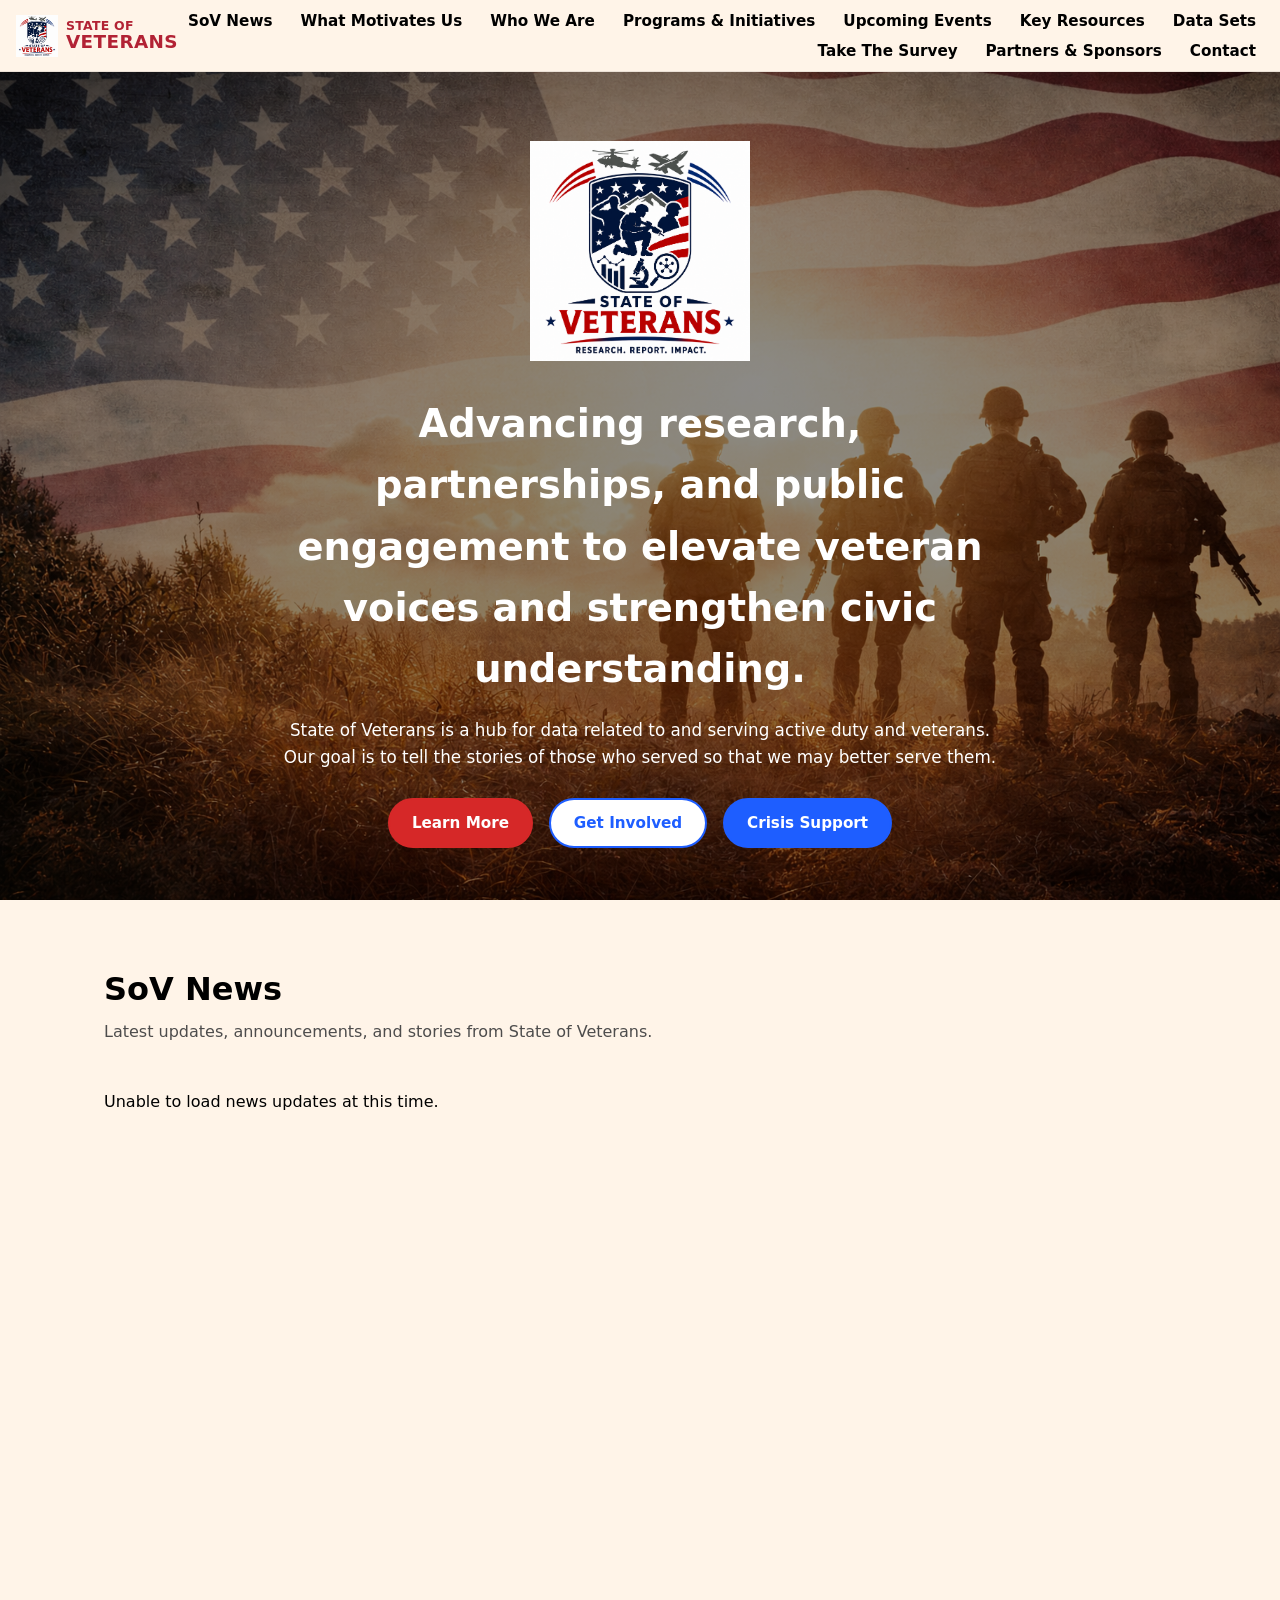
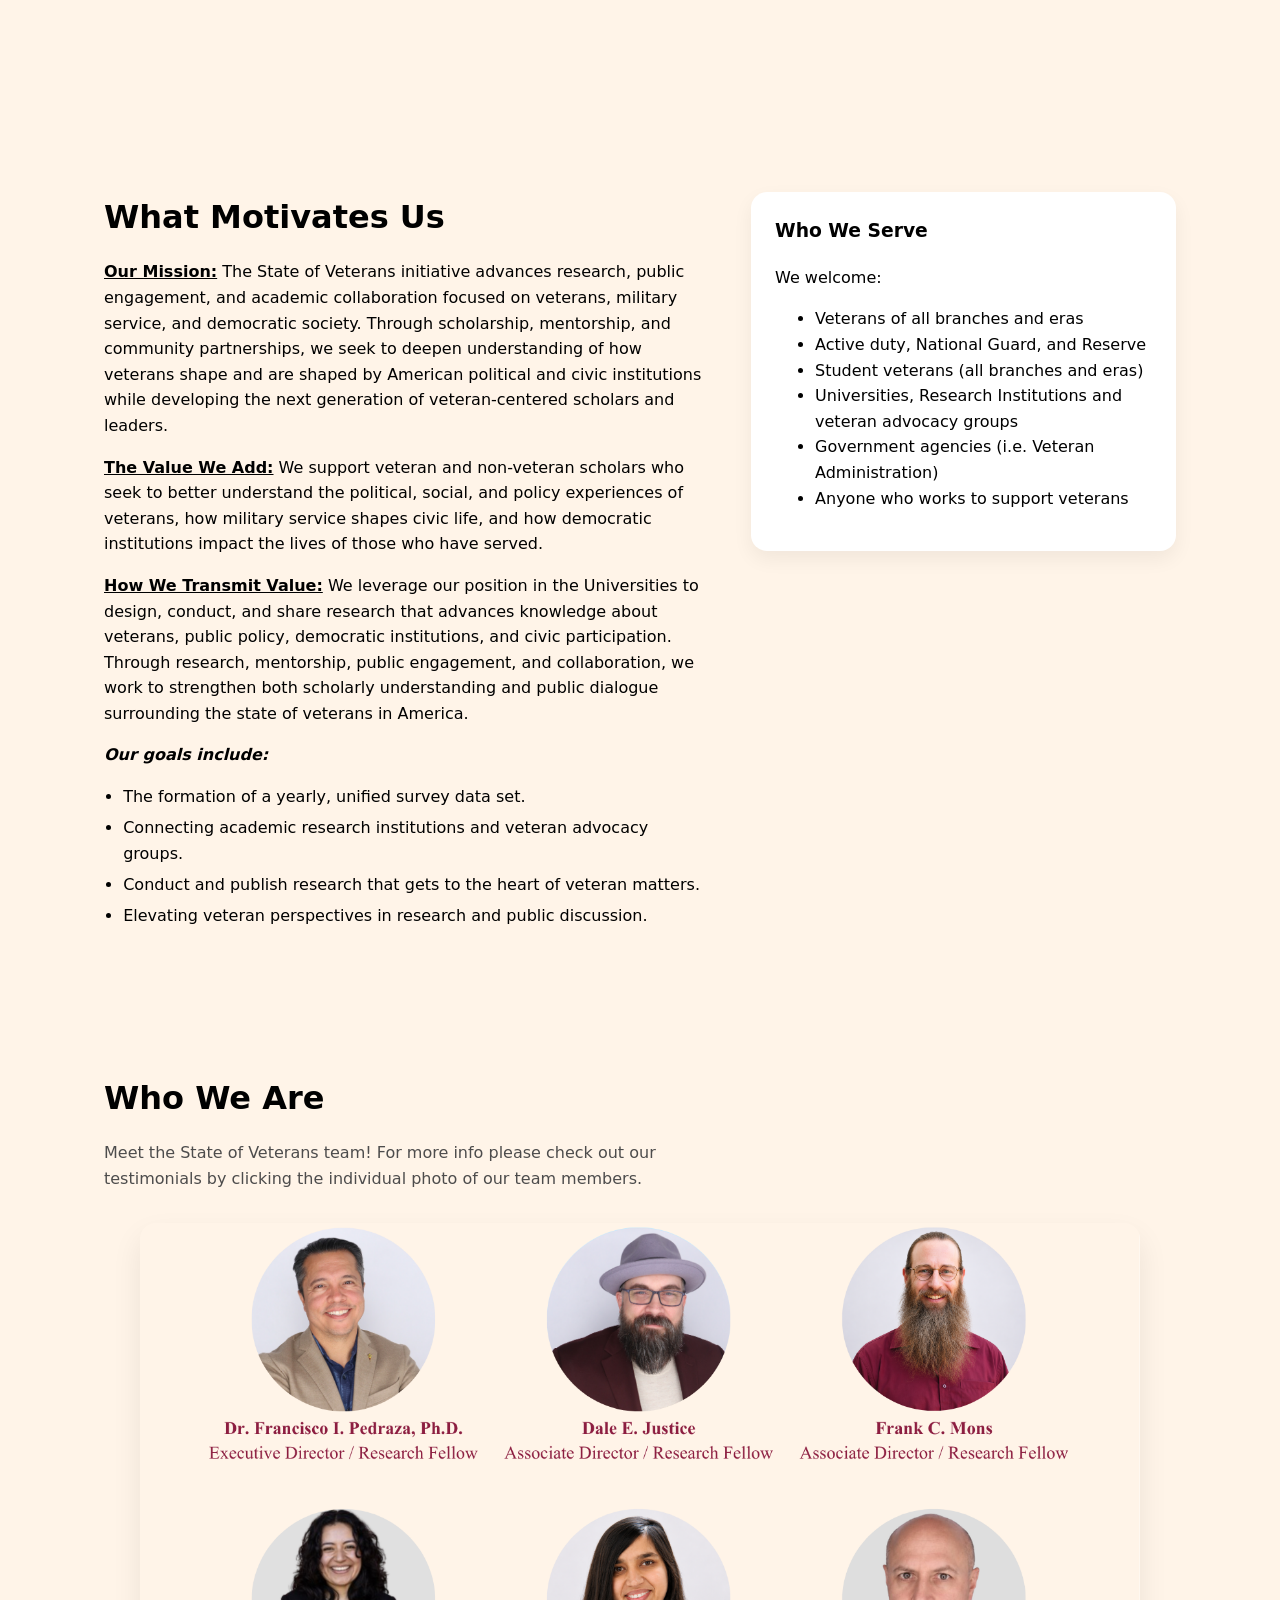
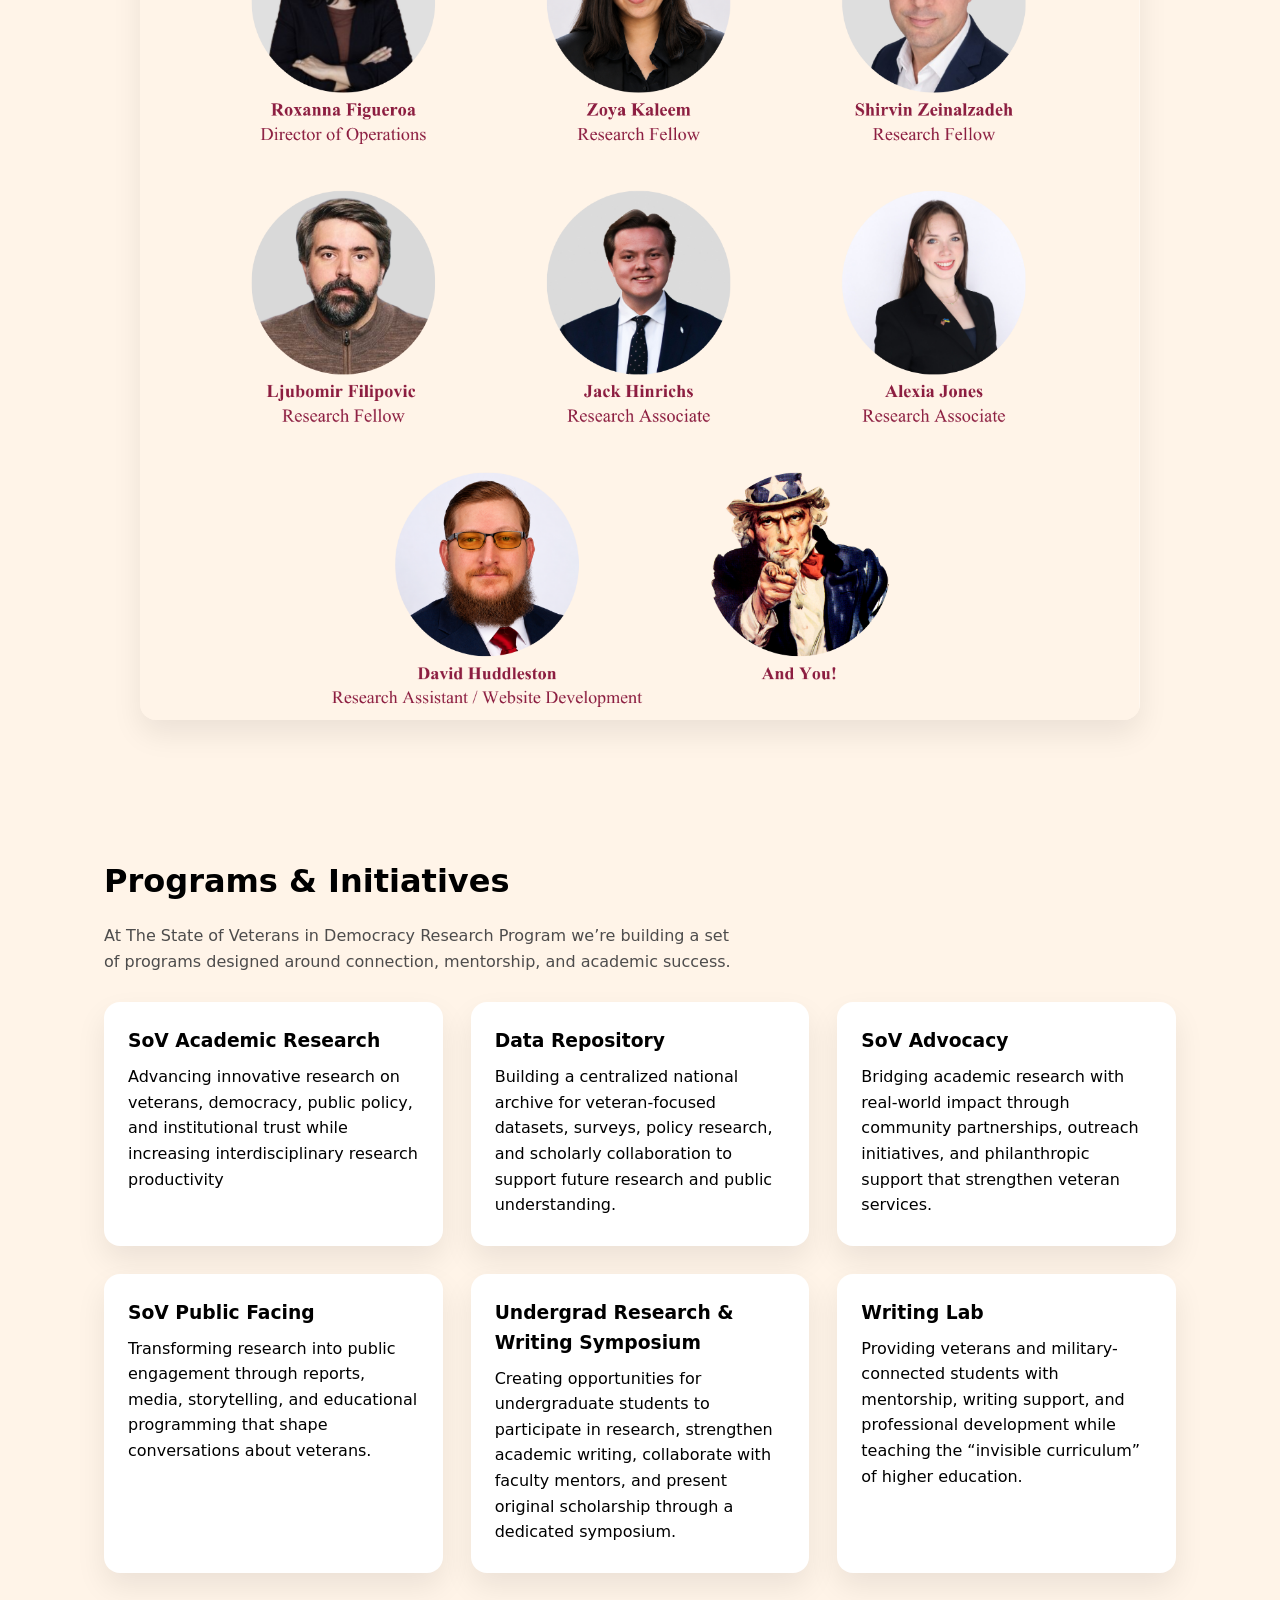
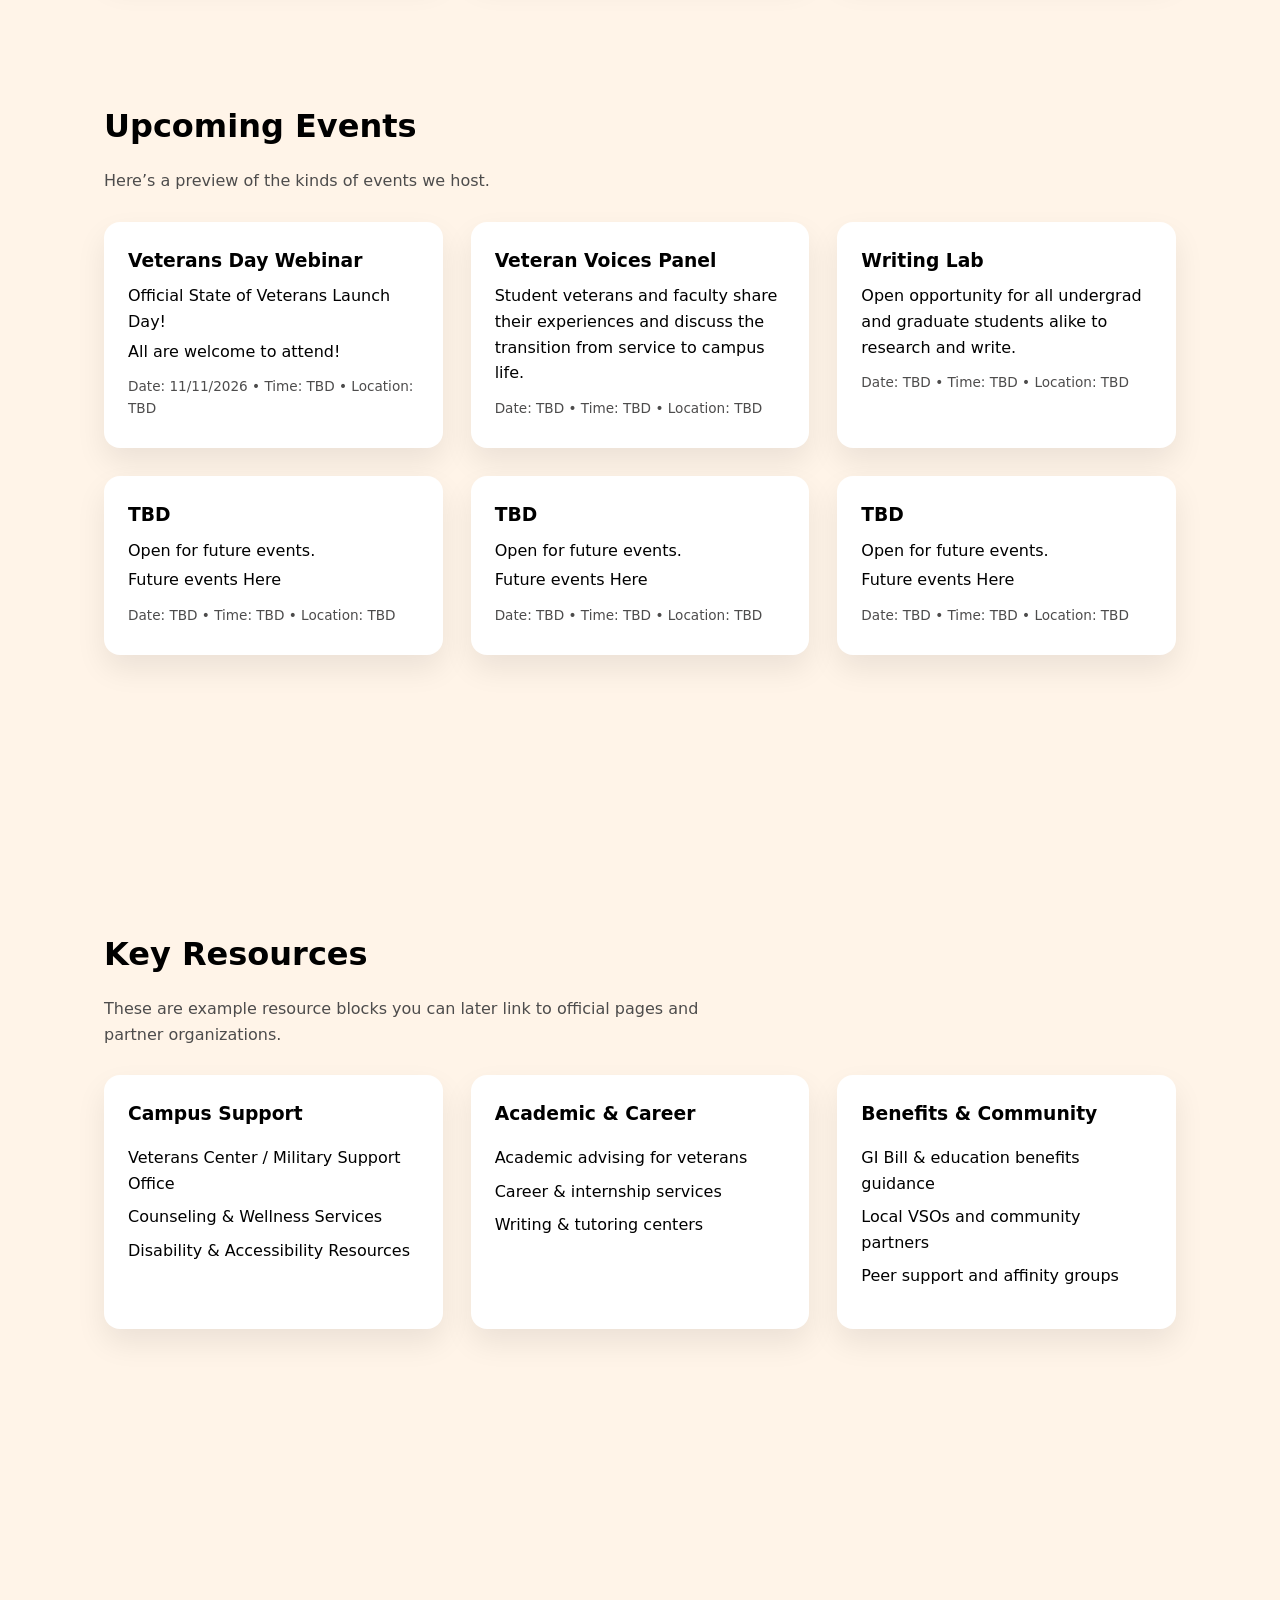
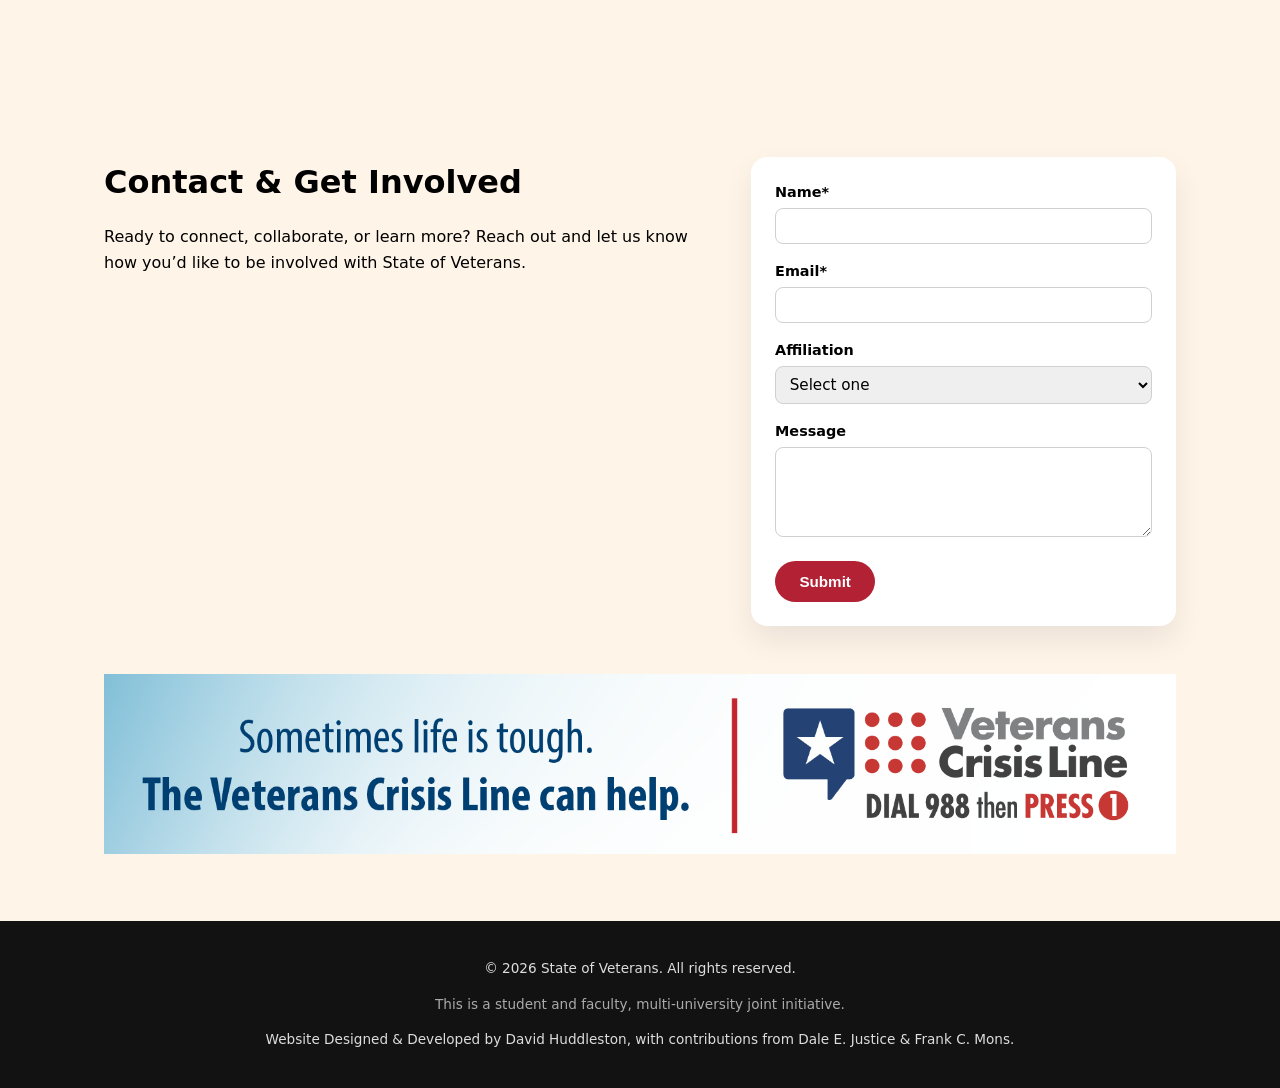
==== commit aeaa6d26: "Remove copyright notice from index.html Removed copyright notice from index.html" ====
--- a/index.html
+++ b/index.html
@@ -10,7 +10,7 @@
 <body>
 
 <!-- Patriotic Theme Audio Player -->
-<audio id="patrioticAudio" src="Audio/armed-forces-medley.mp3" preload="auto"></audio>
+<audio id="patrioticAudio" src="audio/armed-forces-medley.mp3" preload="auto"></audio>
 
 <!-- Article Preview Modal -->
 <dialog id="articleDialogue" class="menu-dialogue" style="max-width: 600px;">
@@ -32,8 +32,8 @@
     <header class="site-header">
         <div class="container nav-container">
             
-            <!-- Logo & Title Linked to Trigger Thank You Popup + Audio -->
-            <a href="#hero" class="logo trigger-thank-you">
+            <!-- Standard Header Logo (Does NOT trigger easter egg) -->
+            <a href="#hero" class="logo">
                 <img src="images/Official Logo.png" alt="State of Veterans Logo" class="sov-logo" />
                 <div class="logo-text">
                     <span class="logo-top">STATE OF</span>
@@ -70,6 +70,8 @@
 <section id="hero" class="hero">
     <div class="container hero-content">
         <div class="hero-text">
+            
+            <!-- EXCLUSIVE EASTER EGG TRIGGER: Main Page Hero Logo -->
             <a href="#" id="heroLogoLink" class="trigger-thank-you" title="Click for thank you message">
             <img src="images/Official Logo.png"
              alt="State of Veterans logo"
@@ -720,7 +722,7 @@
 </html>
 
 <!-- Website Designed & Developed by David Huddleston, with contributions from Dale E. Justice & Frank C. Mons.
- * Copyright (c) 2026 David Huddleston. All rights reserved.
+ * 
  * Lead Website Development | Full-Stack Web Developer
  * Unauthorized copying, modification, or distribution is strictly prohibited.
  -->
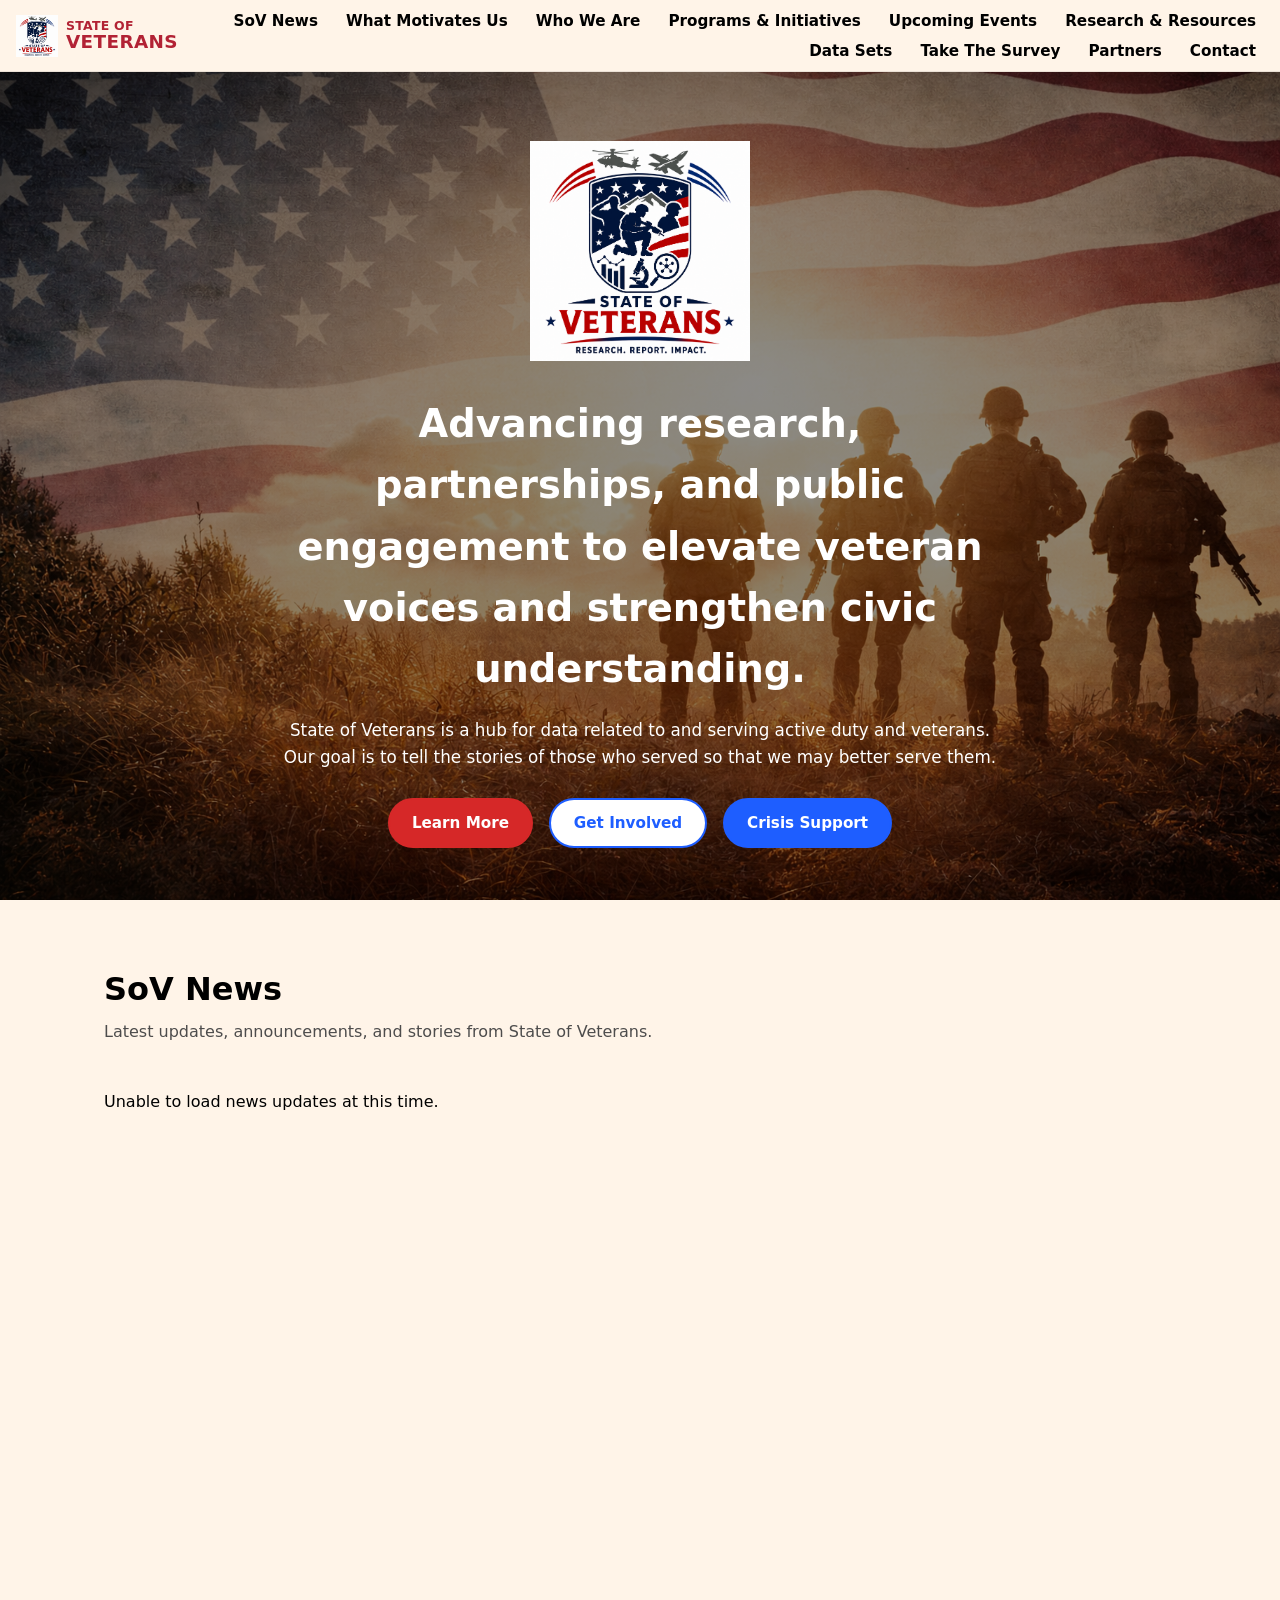
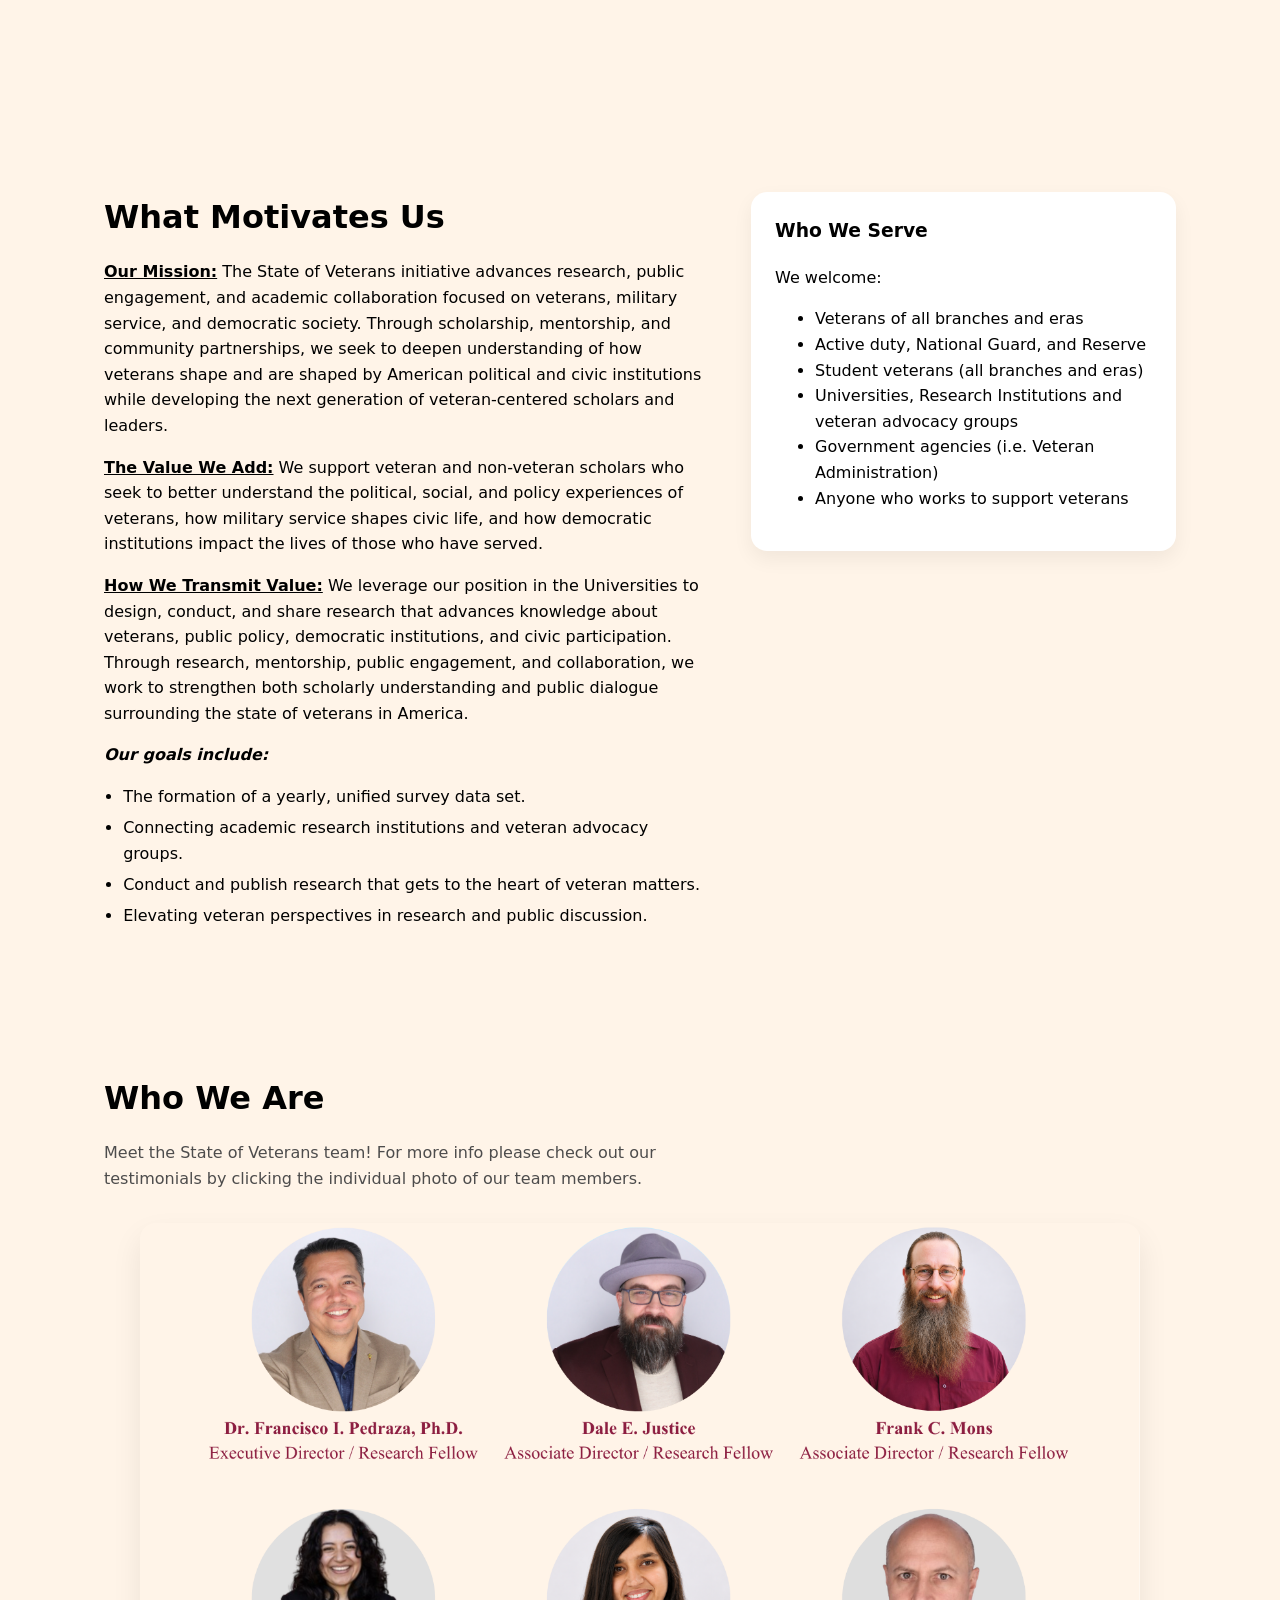
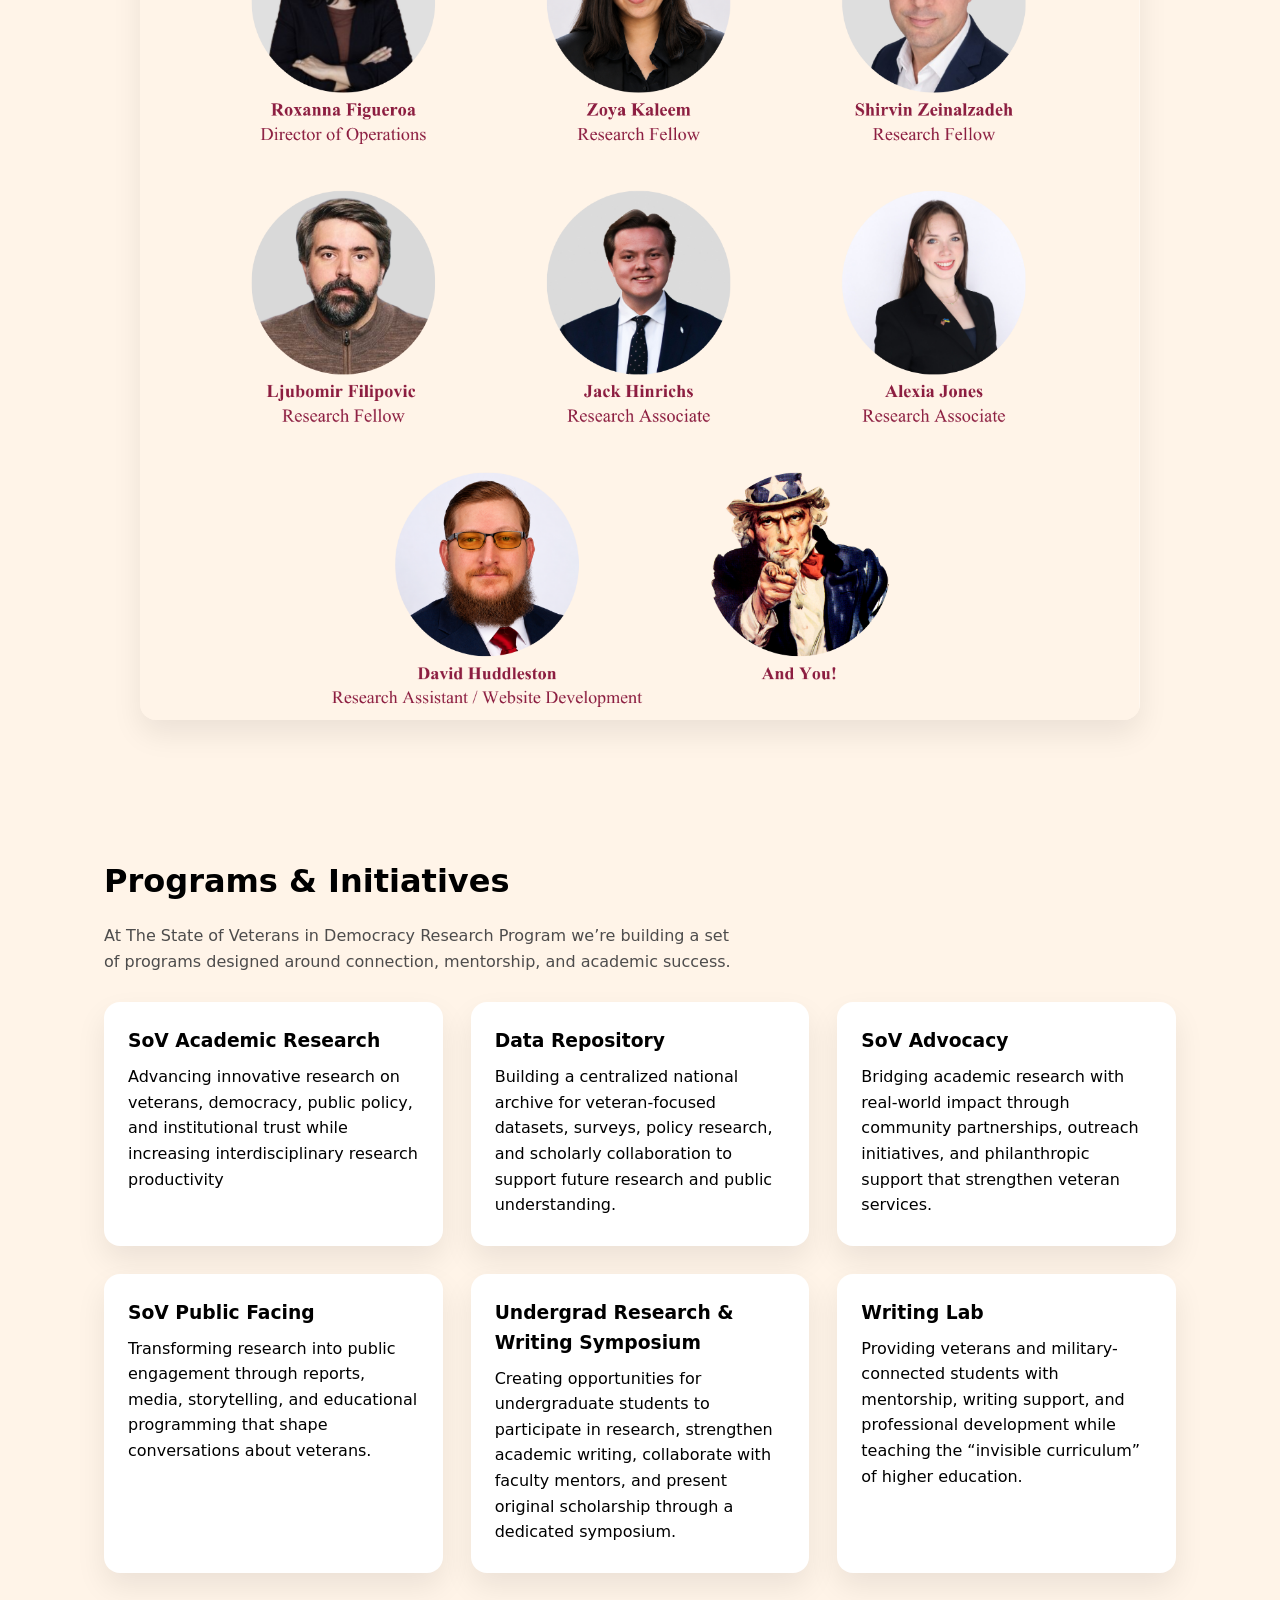
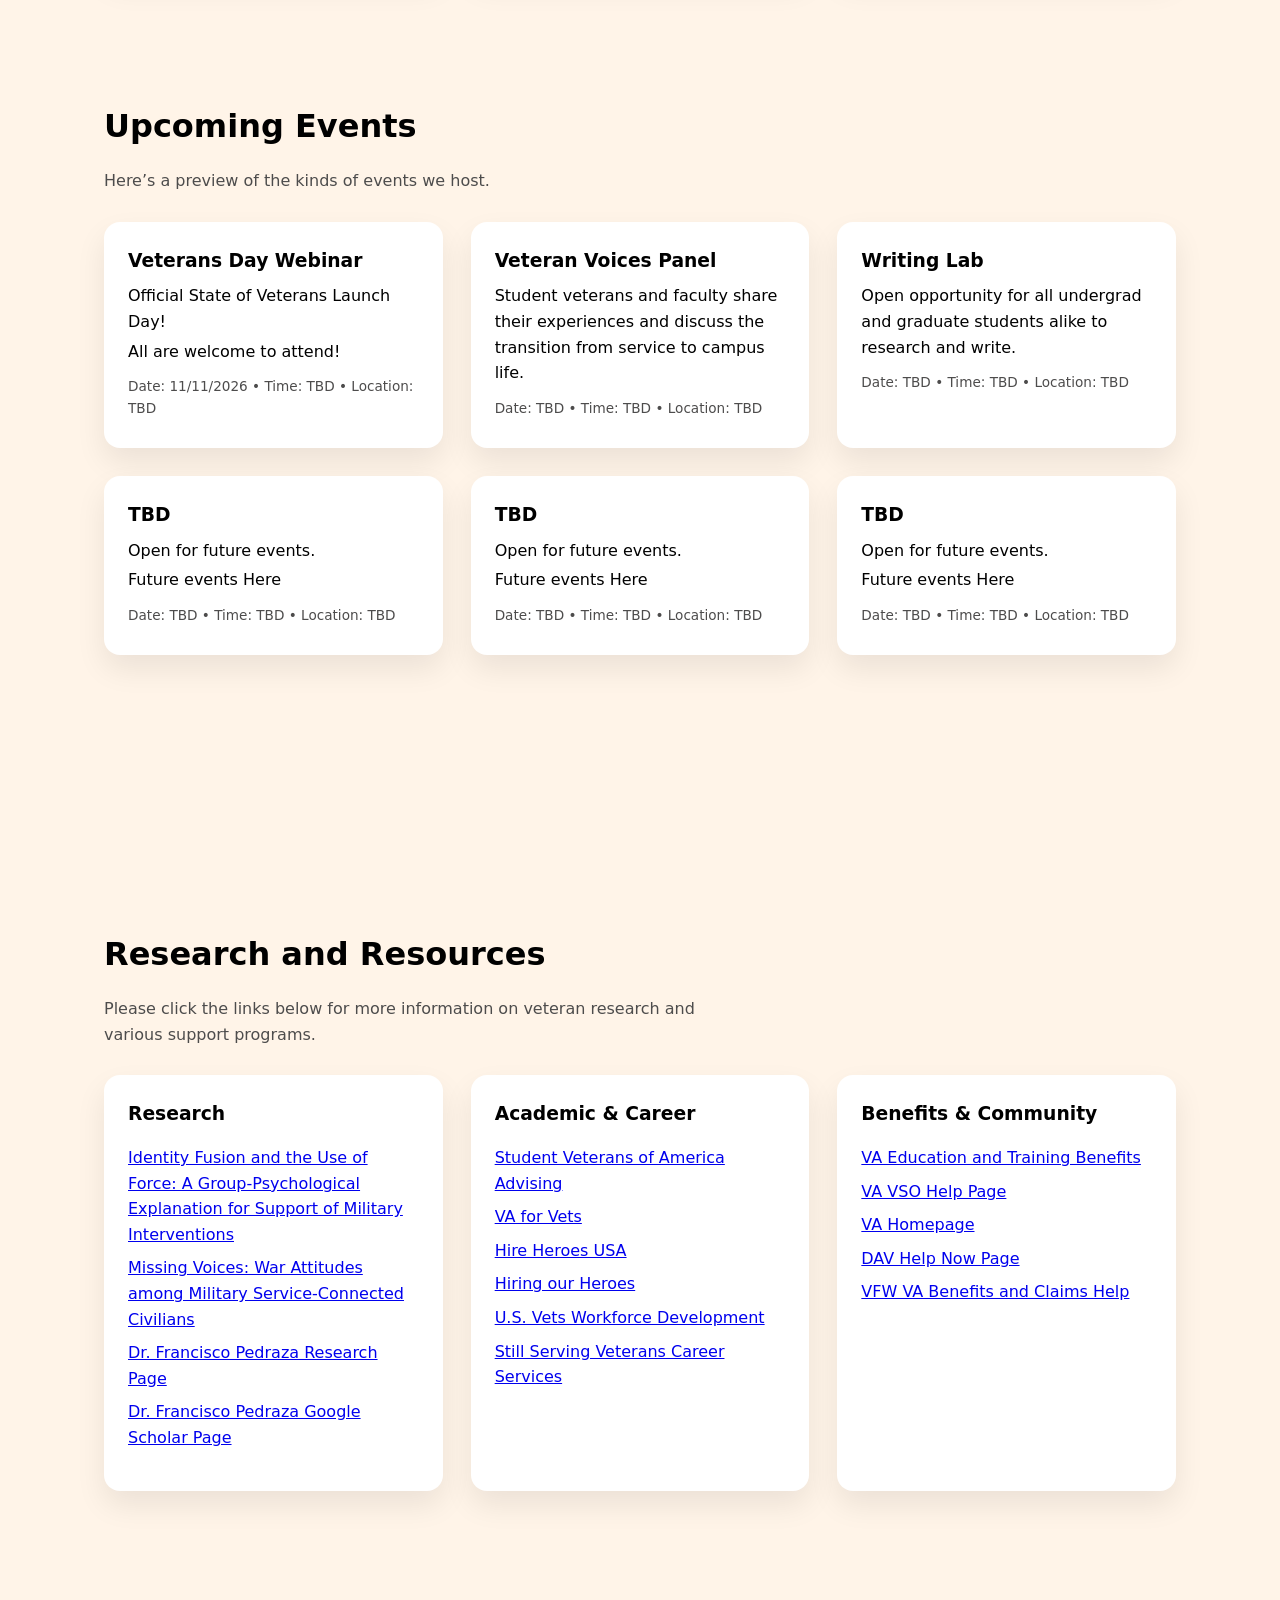
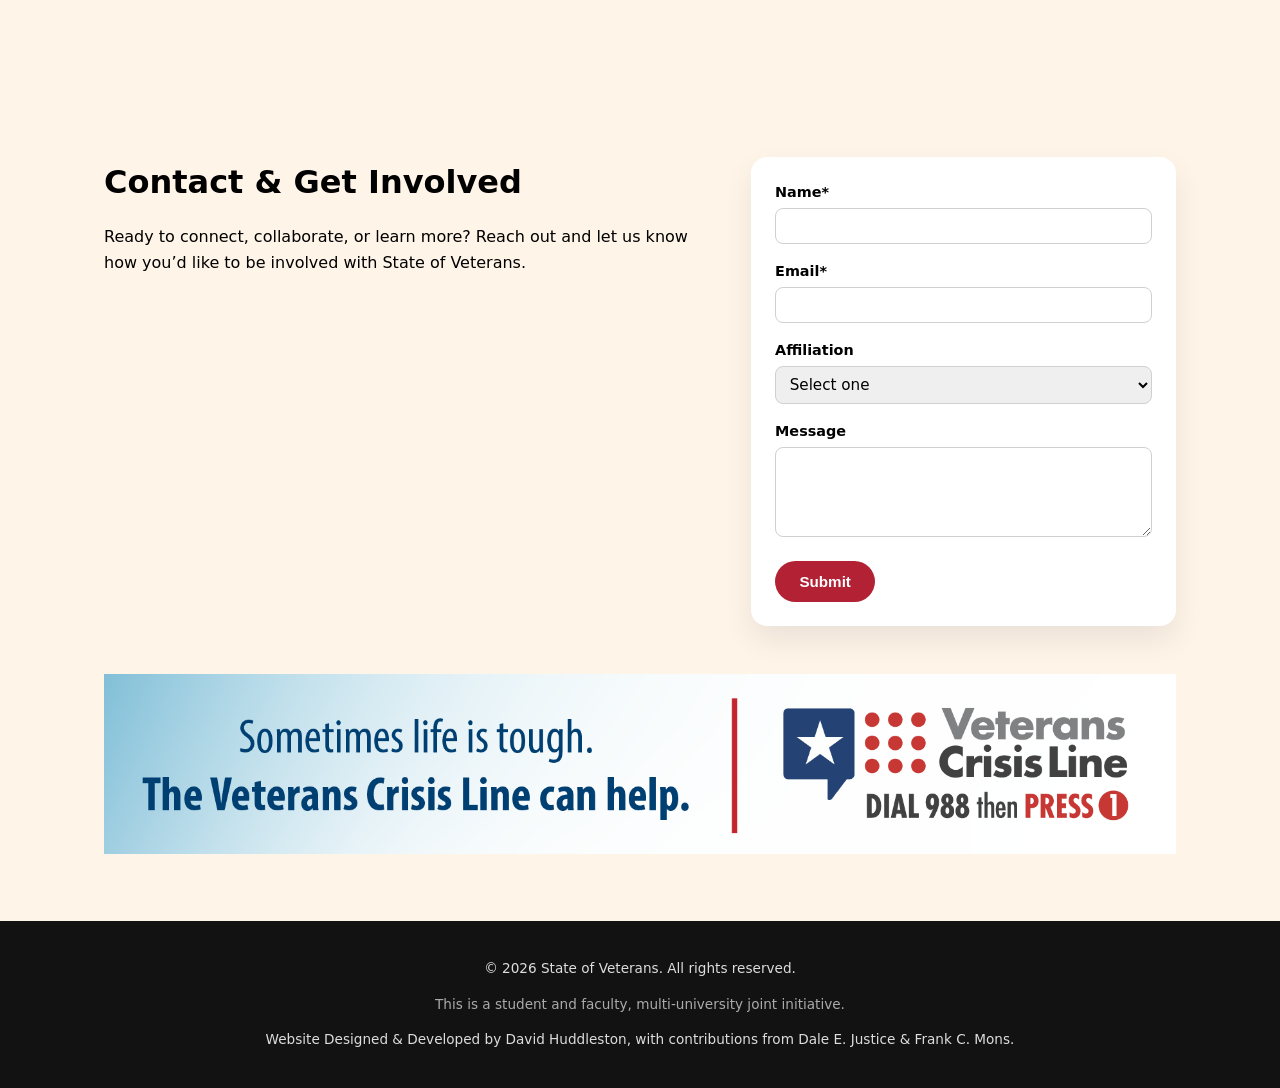
==== commit 52947eb2: "Revise resource section and update links Updated resource section headings and links for clarity and" ====
--- a/index.html
+++ b/index.html
@@ -48,10 +48,10 @@
                     <li><a href="#who-we-are">Who We Are</a></li>
                     <li><a href="#programs-initiatives">Programs & Initiatives</a></li>
                     <li><a href="#events">Upcoming Events</a></li>
-                    <li><a href="#resources">Key Resources</a></li>
+                    <li><a href="#resources">Research & Resources</a></li>
                     <li><a href="data-sets.html">Data Sets</a></li>
                     <li><a href="take-the-survey.html">Take The Survey</a></li>
-                    <li><a href="partners-sponsors.html">Partners & Sponsors</a></li>
+                    <li><a href="partners-sponsors.html">Partners</a></li>
                     <li><a href="#contact">Contact</a></li>
                 </ul>
             </nav>
@@ -63,8 +63,7 @@
     </header>
 
     <main>
-        
-<rssapp-ticker id="m6ogmCiCEUiZmgSt"></rssapp-ticker><script src="https://widget.rss.app/v1/ticker.js" type="text/javascript" async></script>   
+<rssapp-ticker id="ILC4XZ2vgPPYk8UI"></rssapp-ticker><script src="https://widget.rss.app/v1/ticker.js" type="text/javascript" async></script>   
         
 <!-- Hero Section -->
 <section id="hero" class="hero">
@@ -551,37 +550,42 @@
         <!-- Resources Section -->
         <section id="resources" class="section">
             <div class="container">
-                <h2>Key Resources</h2>
+                <h2>Research and Resources</h2>
                 <p class="section-intro">
-                    These are example resource blocks you can later link to official pages
-                    and partner organizations.
+                    Please click the links below for more information on veteran research and various support programs.
                 </p>
 
                 <div class="cards-grid">
                     <article class="card">
-                        <h3>Campus Support</h3>
+                        <h3>Research</h3>
                         <ul class="link-list">
-                            <li><span>Veterans Center / Military Support Office</span></li>
-                            <li><span>Counseling & Wellness Services</span></li>
-                            <li><span>Disability & Accessibility Resources</span></li>
+                            <li><a href="https://www.franciscoipedraza.com/wp-content/uploads/TheysKruegerPedraza_IdentityFusion_PRQ2019.pdf" target="_blank"><span>Identity Fusion and the Use of Force: A Group-Psychological Explanation for Support of Military Interventions</span></a></li>
+                            <li><a href="https://www.franciscoipedraza.com/wp-content/uploads/kruegerPedraza_MissingVoicesAFS2012.pdf" target="_blank"><span>Missing Voices: War Attitudes among Military Service-Connected Civilians</span></a></li>
+                            <li><a href="https://www.franciscoipedraza.com/research/" target="_blank"><span>Dr. Francisco Pedraza Research Page</span></a></li>
+                            <li><a href="https://scholar.google.com/citations?user=VGT_fDEAAAAJ&hl=en&oi=ao" target="_blank"><span>Dr. Francisco Pedraza Google Scholar Page</span></a></li>
                         </ul>
                     </article>
+              
 
                     <article class="card">
                         <h3>Academic & Career</h3>
                         <ul class="link-list">
-                            <li><span>Academic advising for veterans</span></li>
-                            <li><span>Career & internship services</span></li>
-                            <li><span>Writing & tutoring centers</span></li>
-                        </ul>
+                            <li><a href="https://studentveterans.org/success-hub/advising-center/" target="_blank"><span>Student Veterans of America Advising</span></a></li>
+                            <li><a href="https://www.vaforvets.va.gov/" target="_blank"><span>VA for Vets</span></a></li>
+                            <li><a href="https://www.hireheroesusa.org/" target="_blank"><span>Hire Heroes USA</span></a></li>
+                            <li><a href="https://www.hiringourheroes.org/" target="_blank"><span>Hiring our Heroes</span></a></li>
+                            <li><a href="https://usvets.org/how-we-serve/workforce-development/" target="_blank"><span>U.S. Vets Workforce Development</span></a></li>
+                            <li><a href="https://ssv.org/veteran-career-transition/" target="_blank"><span>Still Serving Veterans Career Services</span></a></li>
                     </article>
 
                     <article class="card">
                         <h3>Benefits & Community</h3>
                         <ul class="link-list">
-                            <li><span>GI Bill & education benefits guidance</span></li>
-                            <li><span>Local VSOs and community partners</span></li>
-                            <li><span>Peer support and affinity groups</span></li>
+                            <li><a href="https://www.va.gov/education/" target="_blank"><span>VA Education and Training Benefits</span></a></li>
+                            <li><a href="https://www.va.gov/get-help-from-accredited-representative/" target="_blank"><span>VA VSO Help Page</span></a></li>
+                            <li><a href="https://www.va.gov/" target="_blank"><span>VA Homepage</span></a></li>
+                            <li><a href="https://www.dav.org/get-help-now/" target="_blank"><span>DAV Help Now Page</span></a></li>
+                            <li><a href="https://www.vfw.org/assistance/va-claims-separation-benefits" target="_blank"><span>VFW VA Benefits and Claims Help</span></a></li>
                         </ul>
                     </article>
                 </div>
@@ -722,7 +726,6 @@
 </html>
 
 <!-- Website Designed & Developed by David Huddleston, with contributions from Dale E. Justice & Frank C. Mons.
- * 
- * Lead Website Development | Full-Stack Web Developer
+ * Copyright (c) 2026 State of Veterans. All Rights Reserved
  * Unauthorized copying, modification, or distribution is strictly prohibited.
  -->
--- a/styles.1.css
+++ b/styles.1.css
@@ -708,10 +708,7 @@
   }
 }
 
-/* 
-  State of Veterans website
-    Website Designed & Developed by David Huddleston, with contributions from Dale E. Justice & Frank C. Mons.
- * Copyright (c) 2026 David Huddleston. All rights reserved.
- * Lead Website Development | Full-Stack Web Developer
- * Unauthorized copying, modification, or distribution is strictly prohibited.
- */+/* State of Veterans website */
+/* Website Designed & Developed by David Huddleston, with contributions from Dale E. Justice & Frank C. Mons. */
+/* Copyright (c) 2026 State of Veterans. All Rights Reserved. */
+/* Unauthorized copying, modification, or distribution is strictly prohibited. */
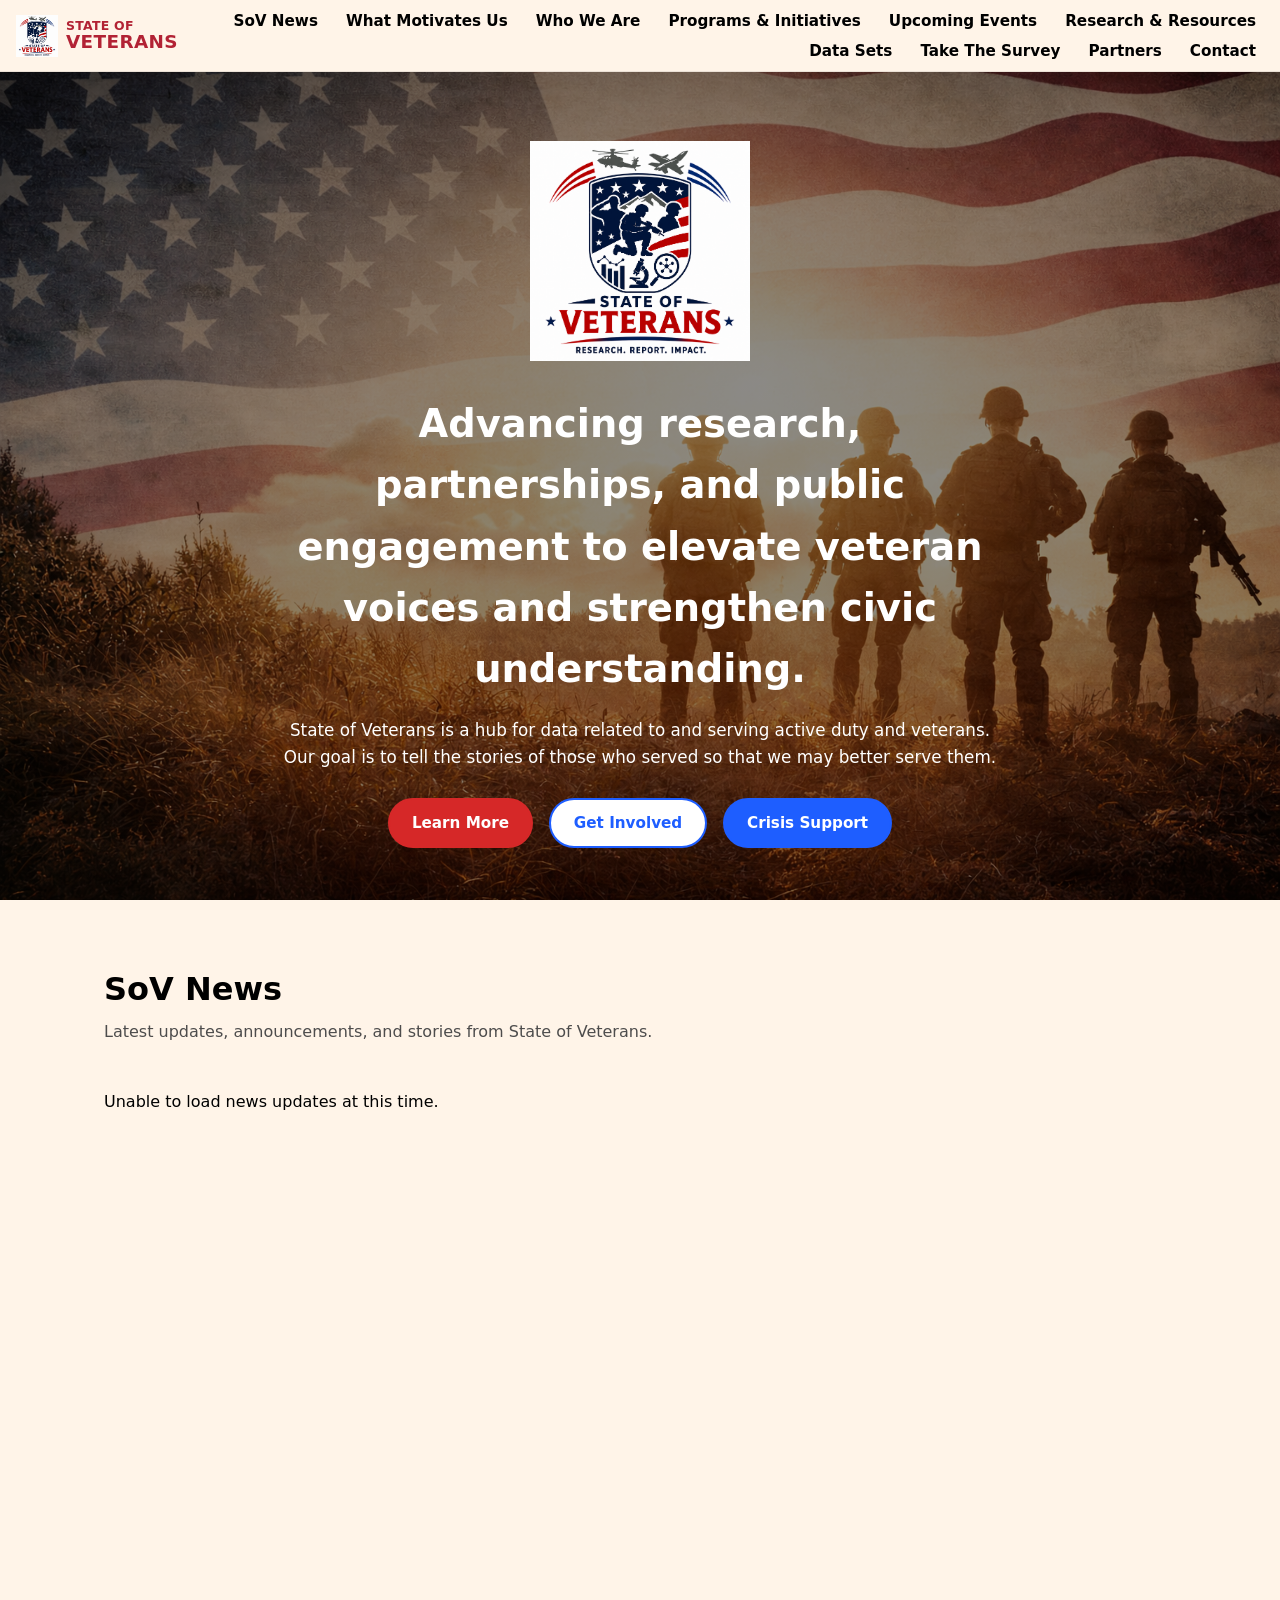
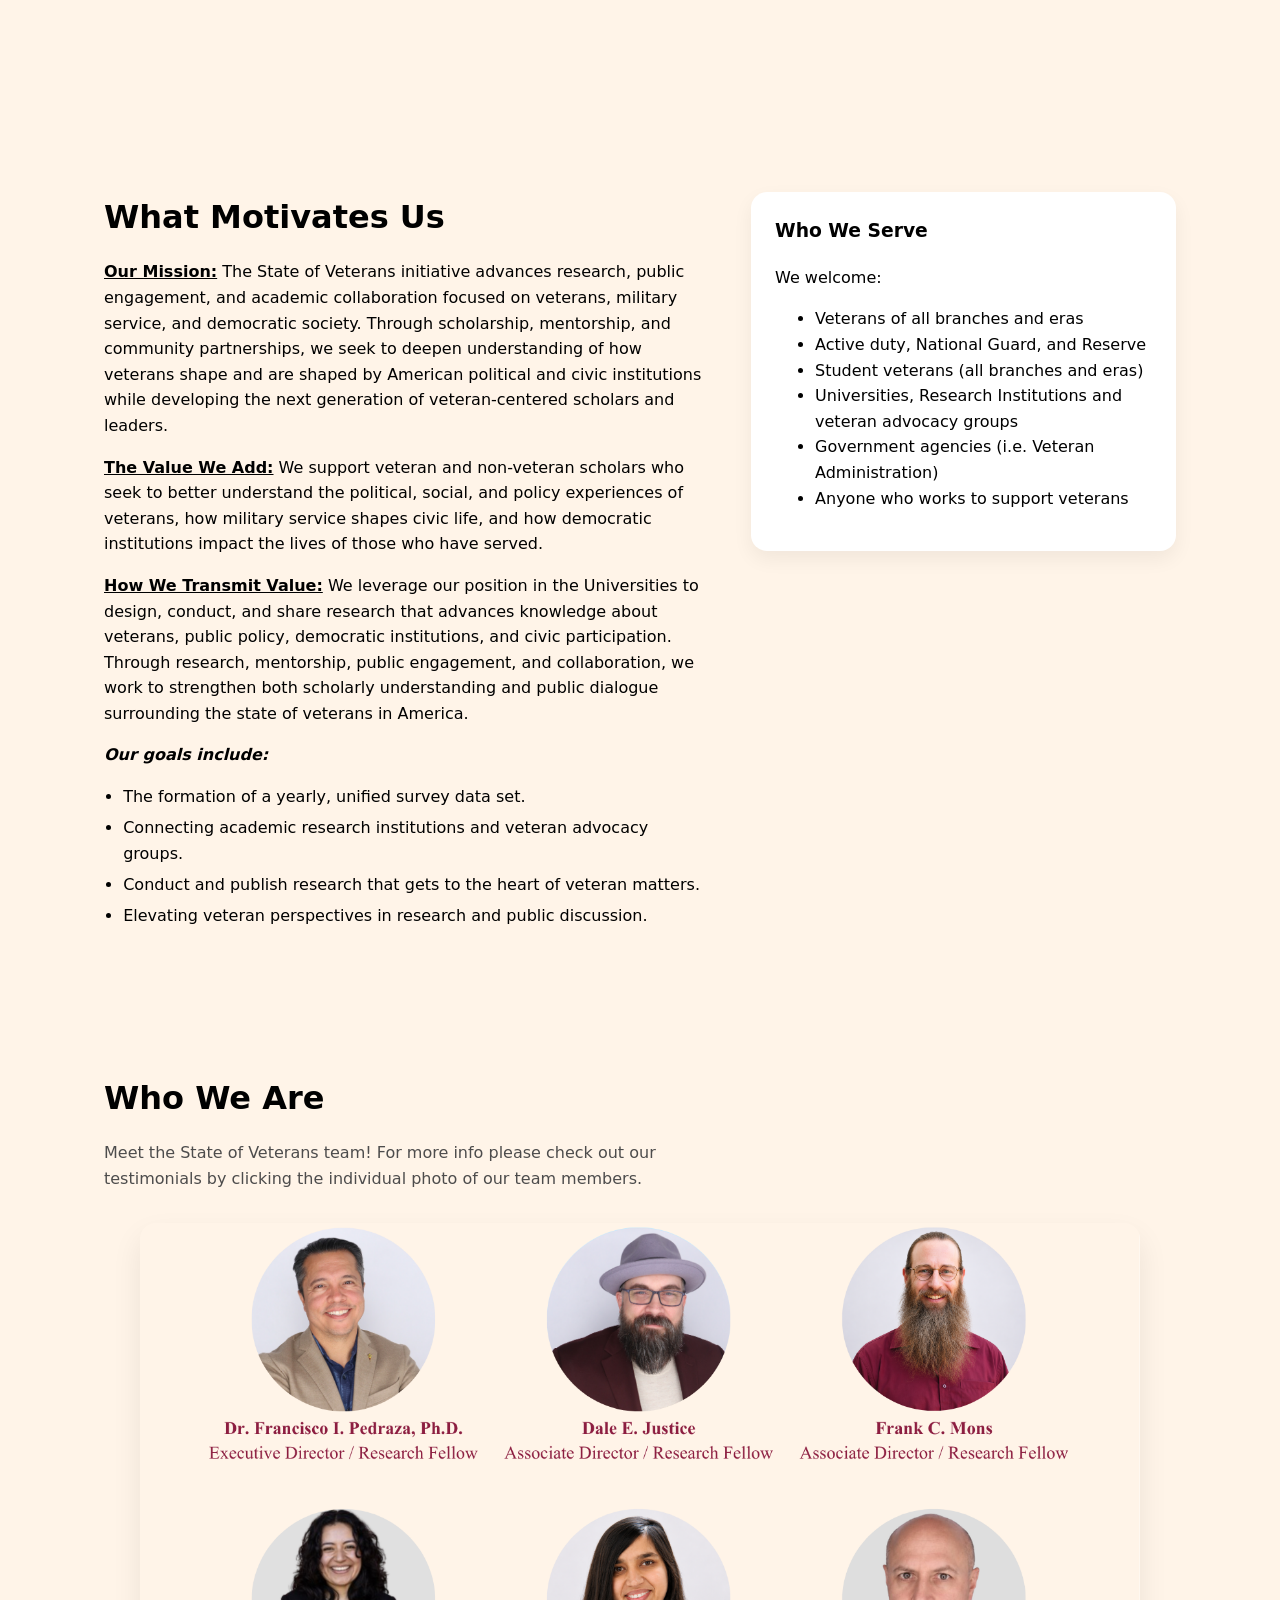
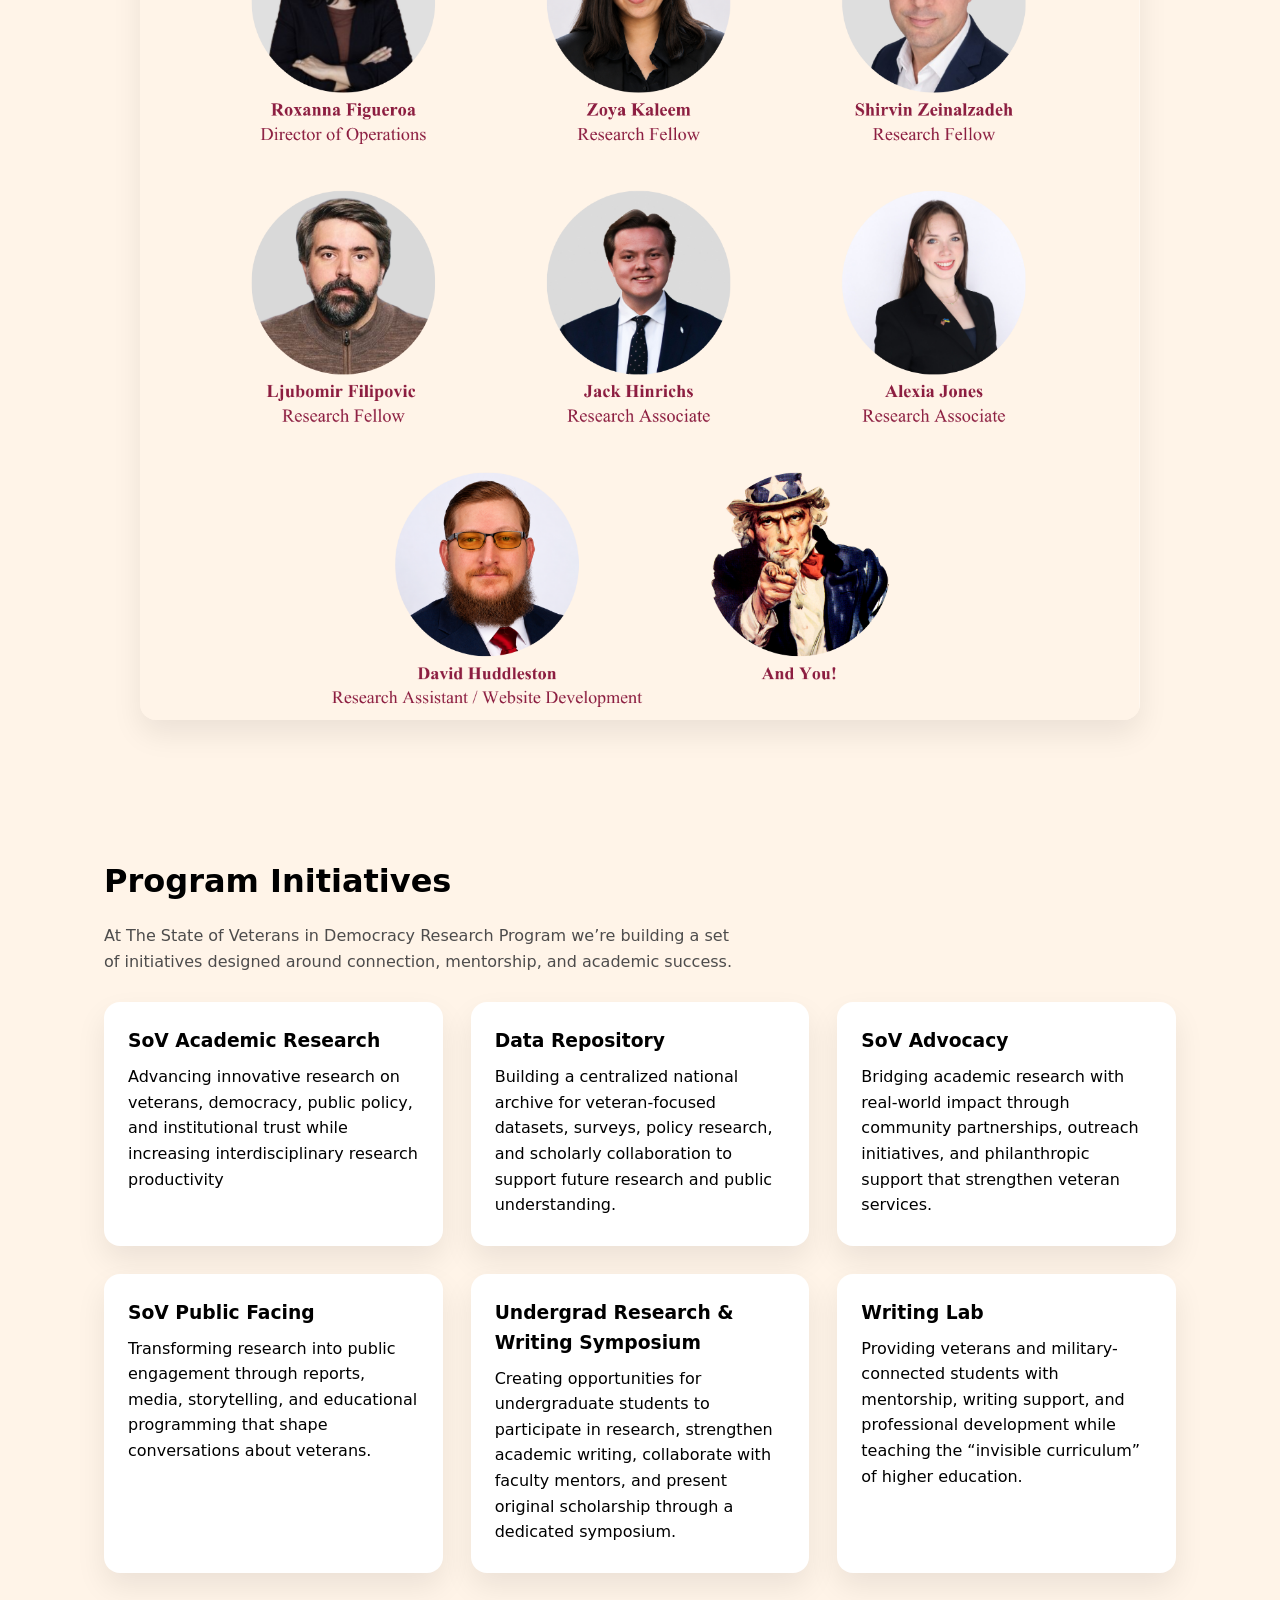
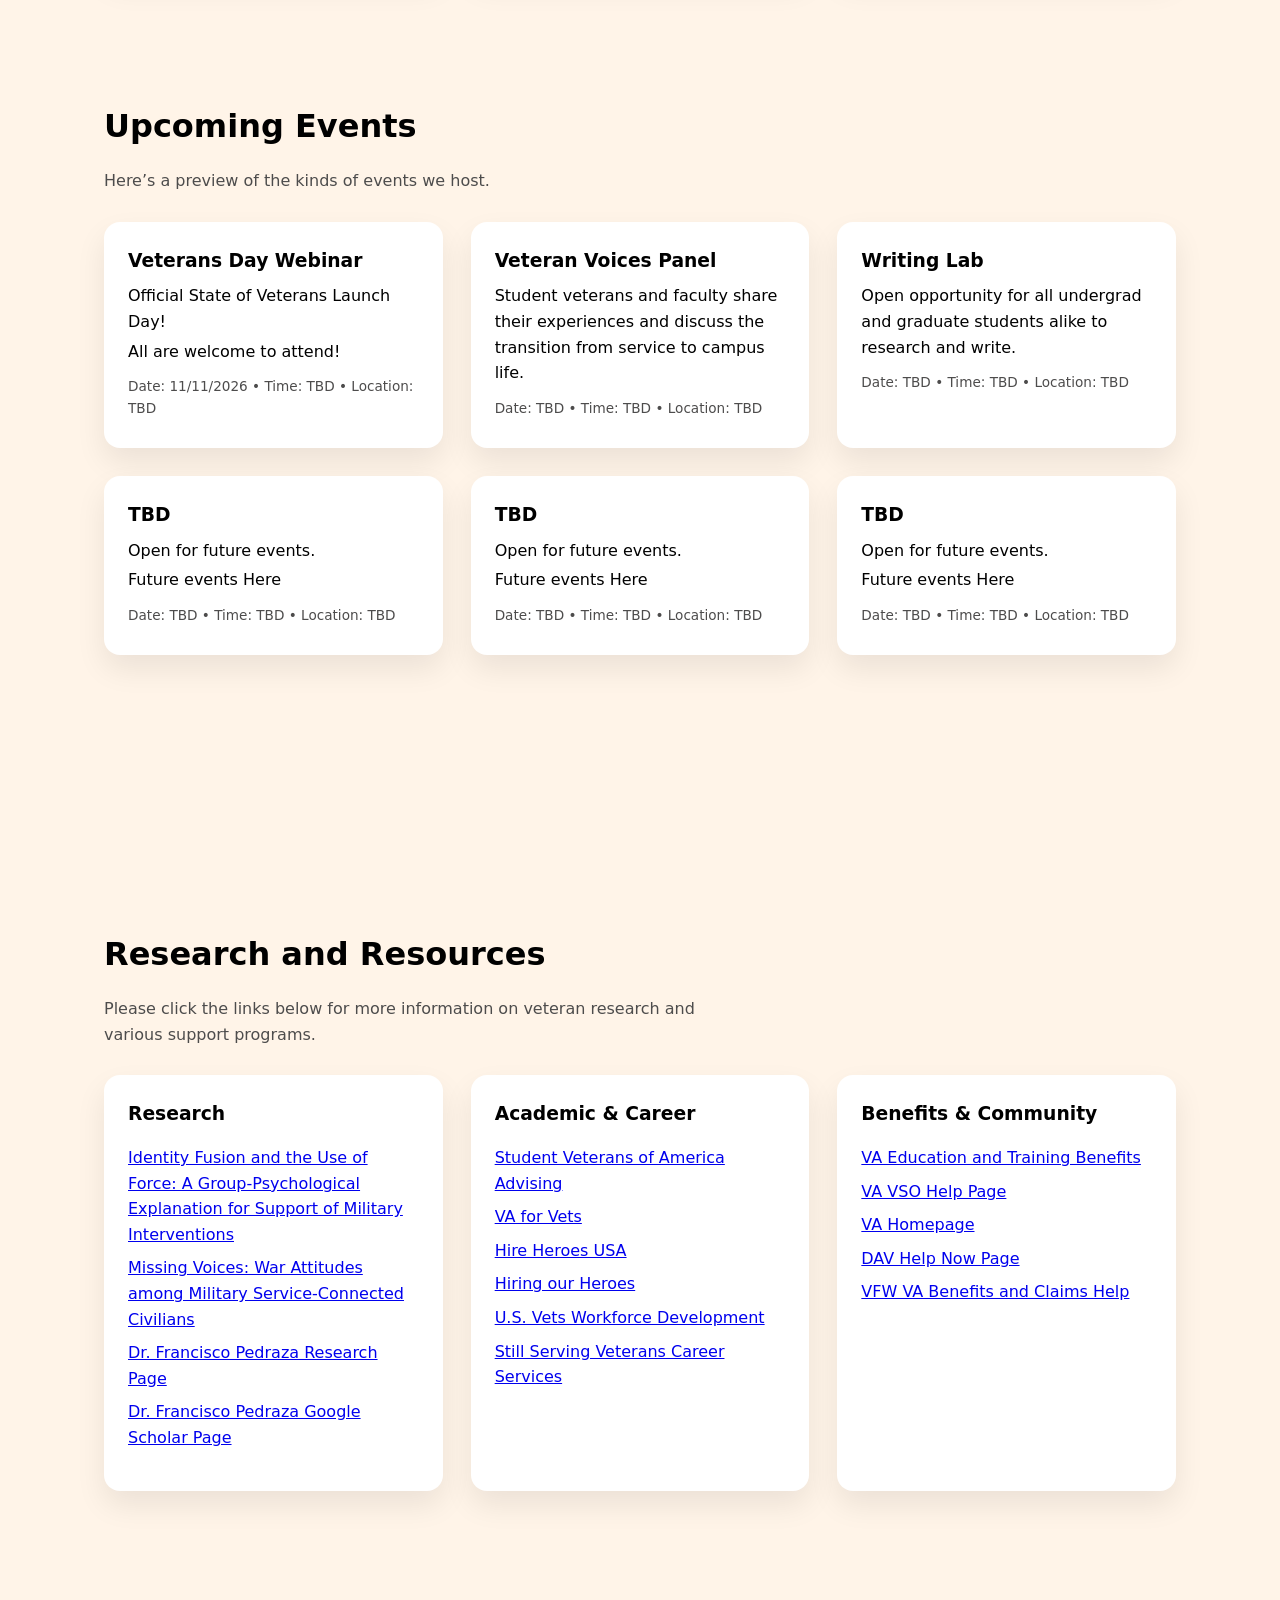
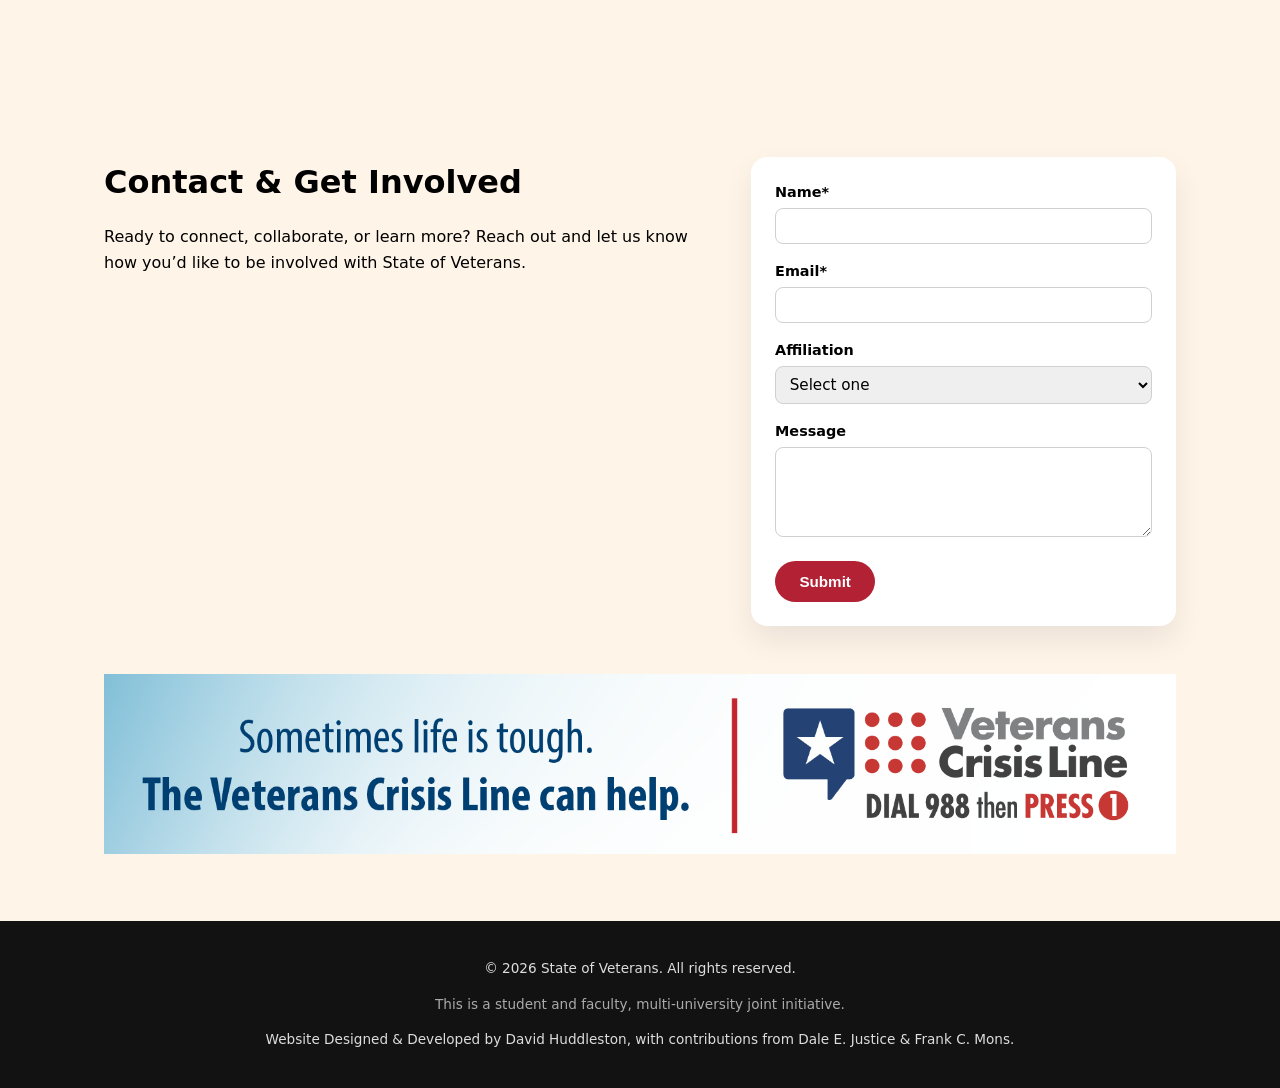
==== commit c5df8004: "Rename 'Programs' section to 'Initiatives' Updated section titles and descriptions for clarity." ====
--- a/index.html
+++ b/index.html
@@ -420,12 +420,12 @@
         </div>  
         </section>
 
-        <!-- Programs Section -->
+     <!-- Initiatives Section -->
         <section id="programs-initiatives" class="section">
             <div class="container">
-                <h2>Programs & Initiatives</h2>
+                <h2>Program Initiatives</h2>
                 <p class="section-intro">
-                    At The State of Veterans in Democracy Research Program we’re building a set of programs designed around connection, mentorship, and academic success.
+                    At The State of Veterans in Democracy Research Program we’re building a set of initiatives designed around connection, mentorship, and academic success.
                 </p>
 
                 <div class="cards-grid">
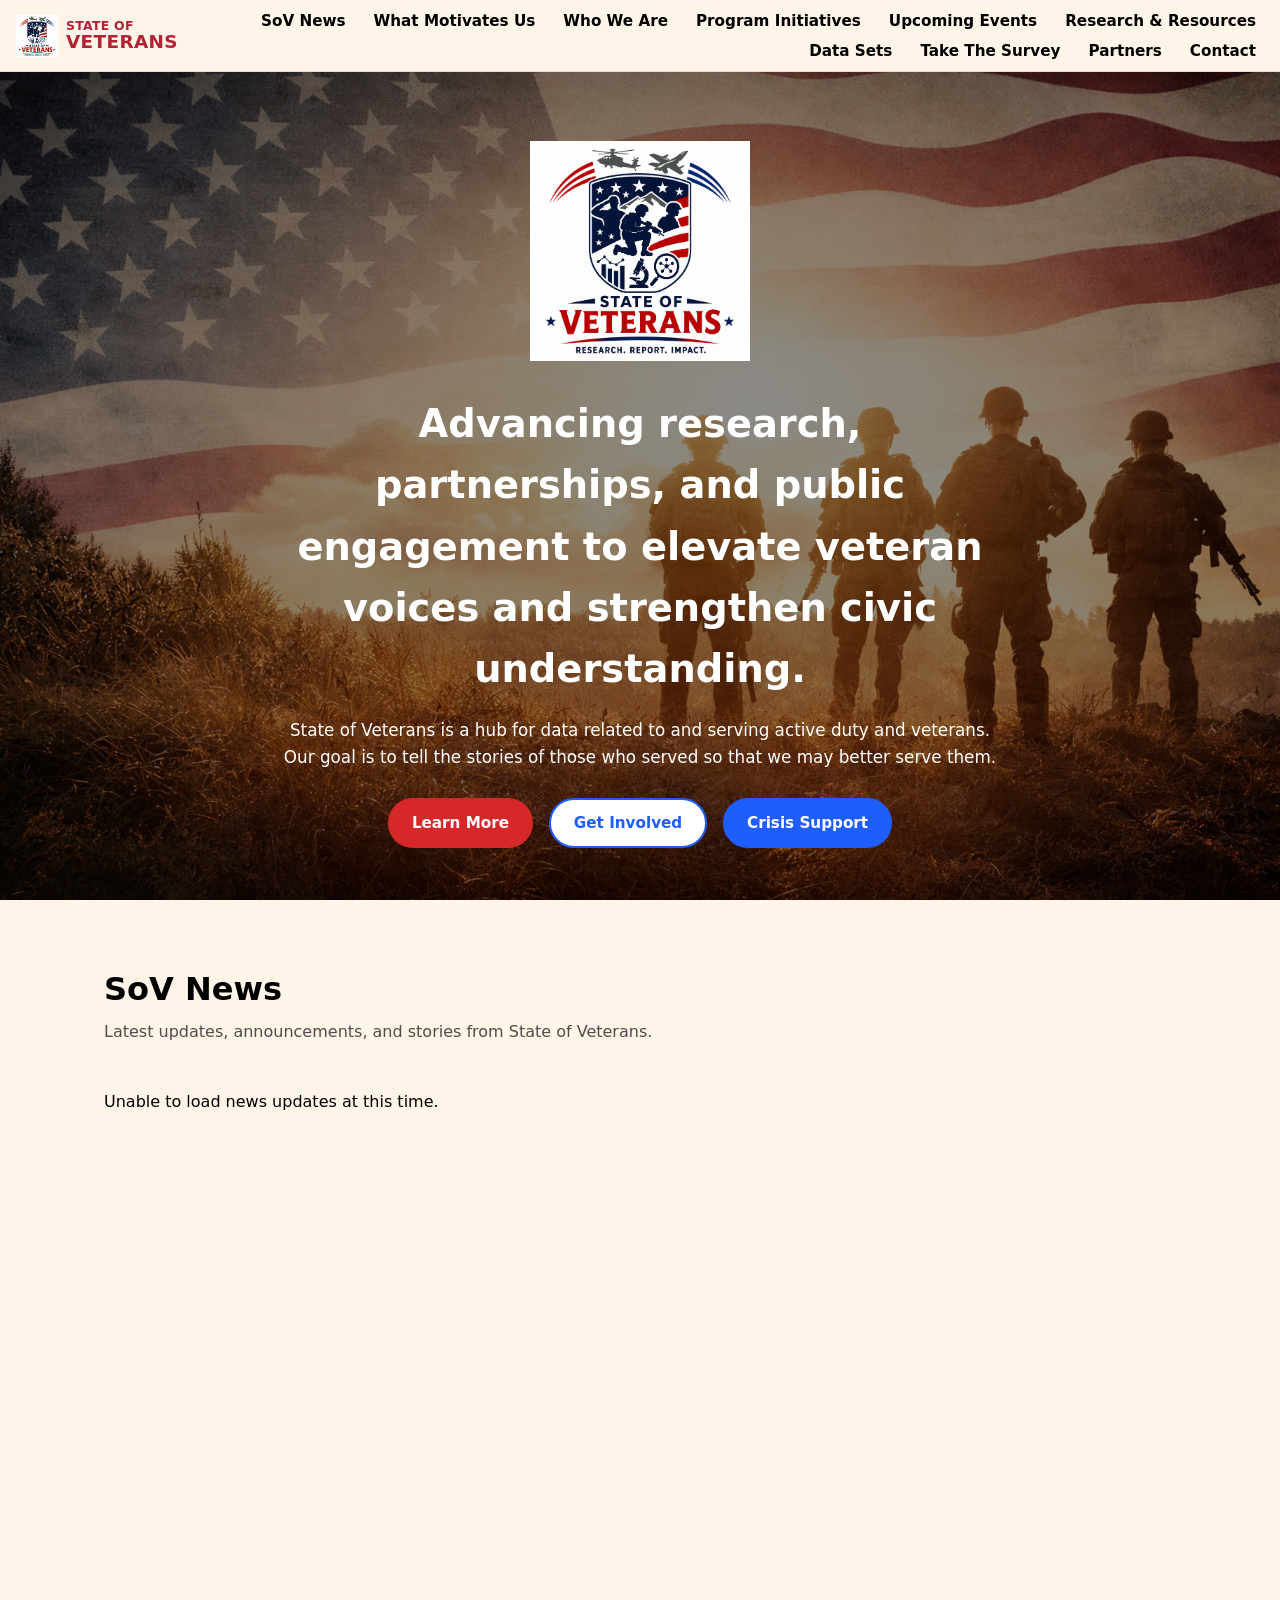
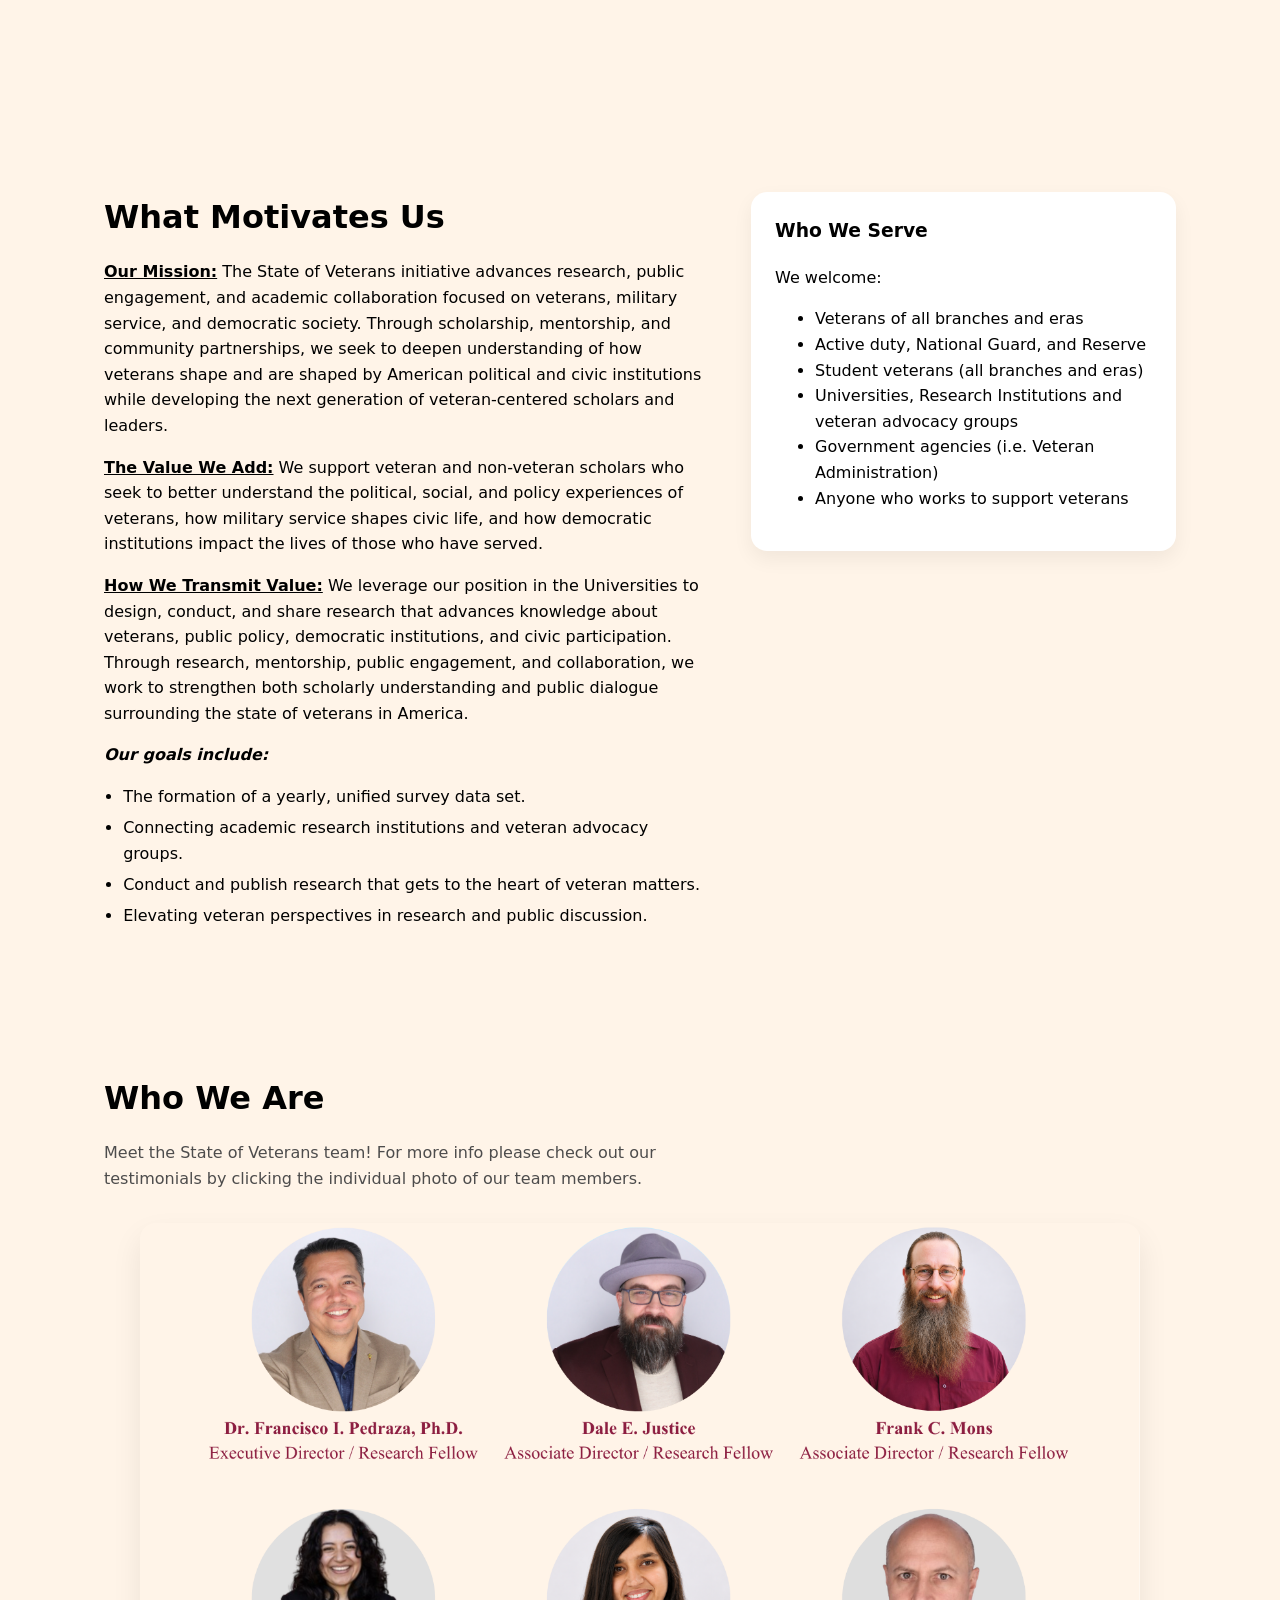
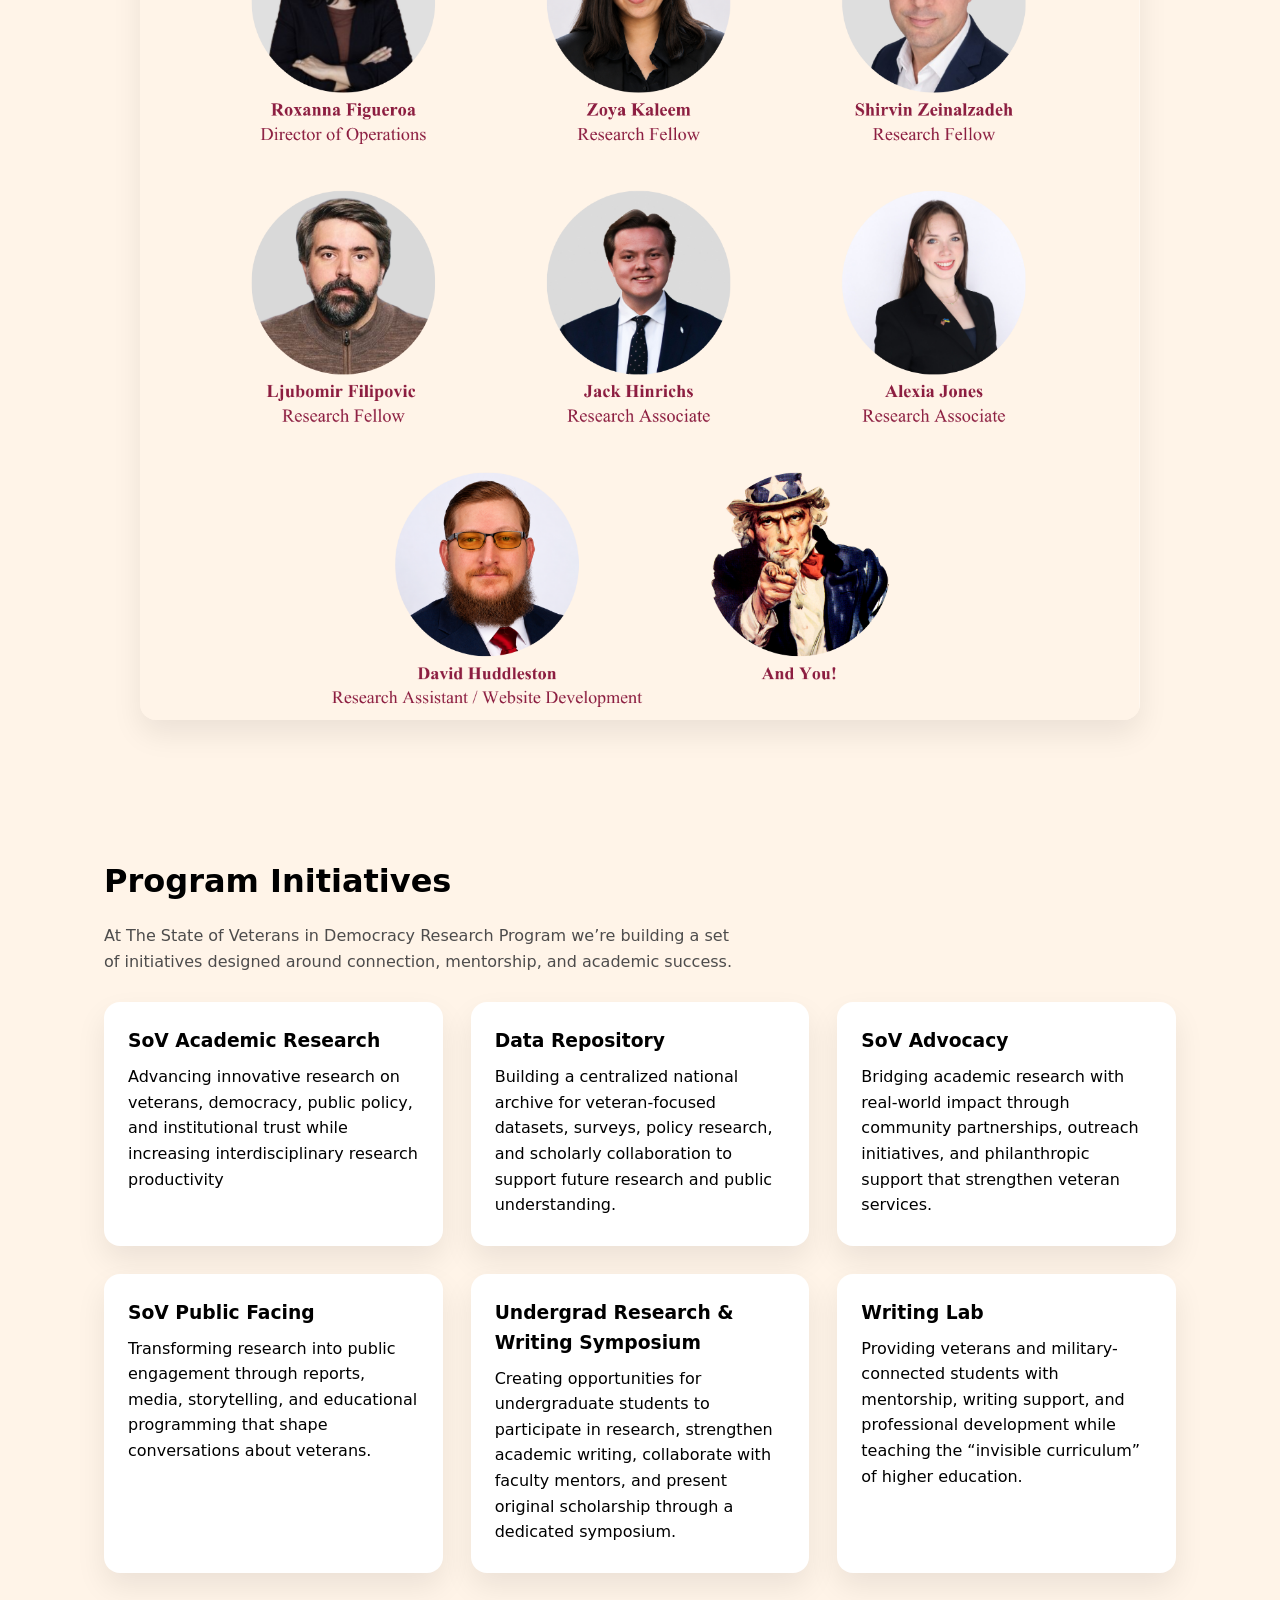
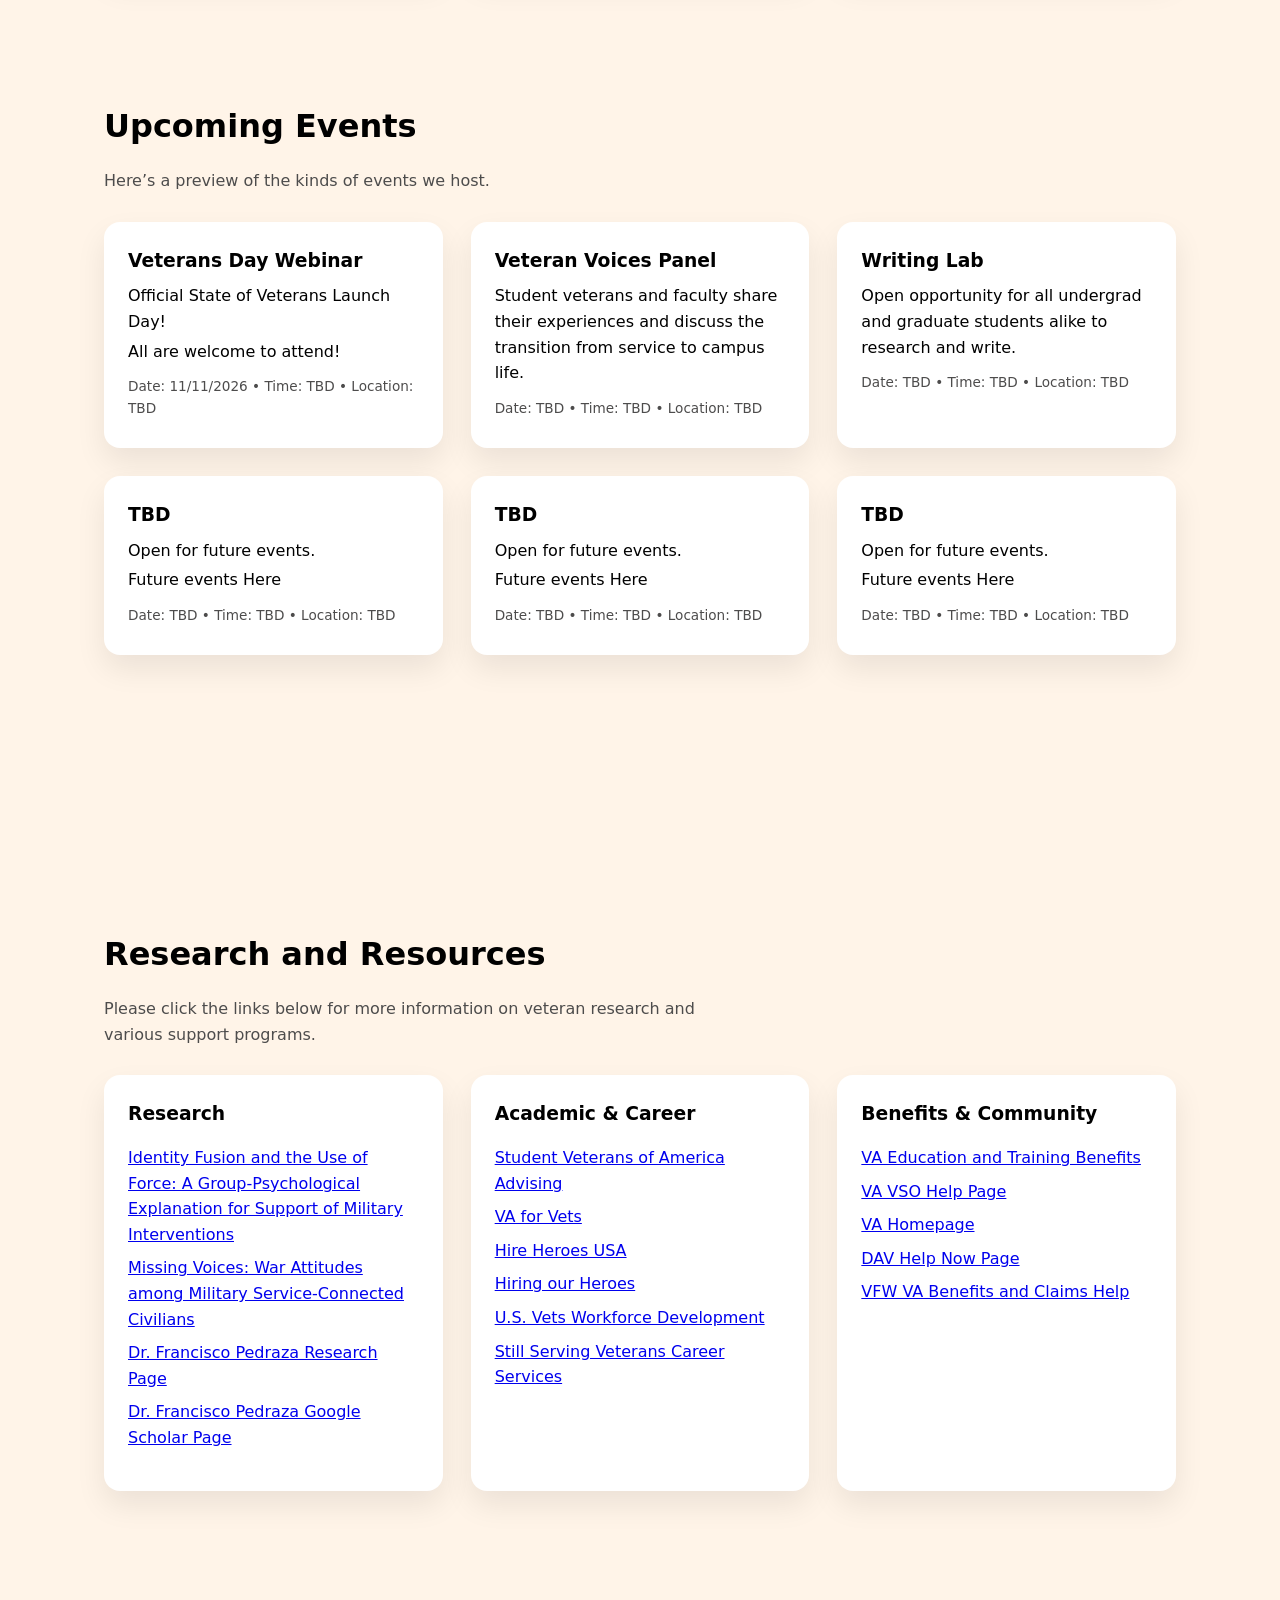
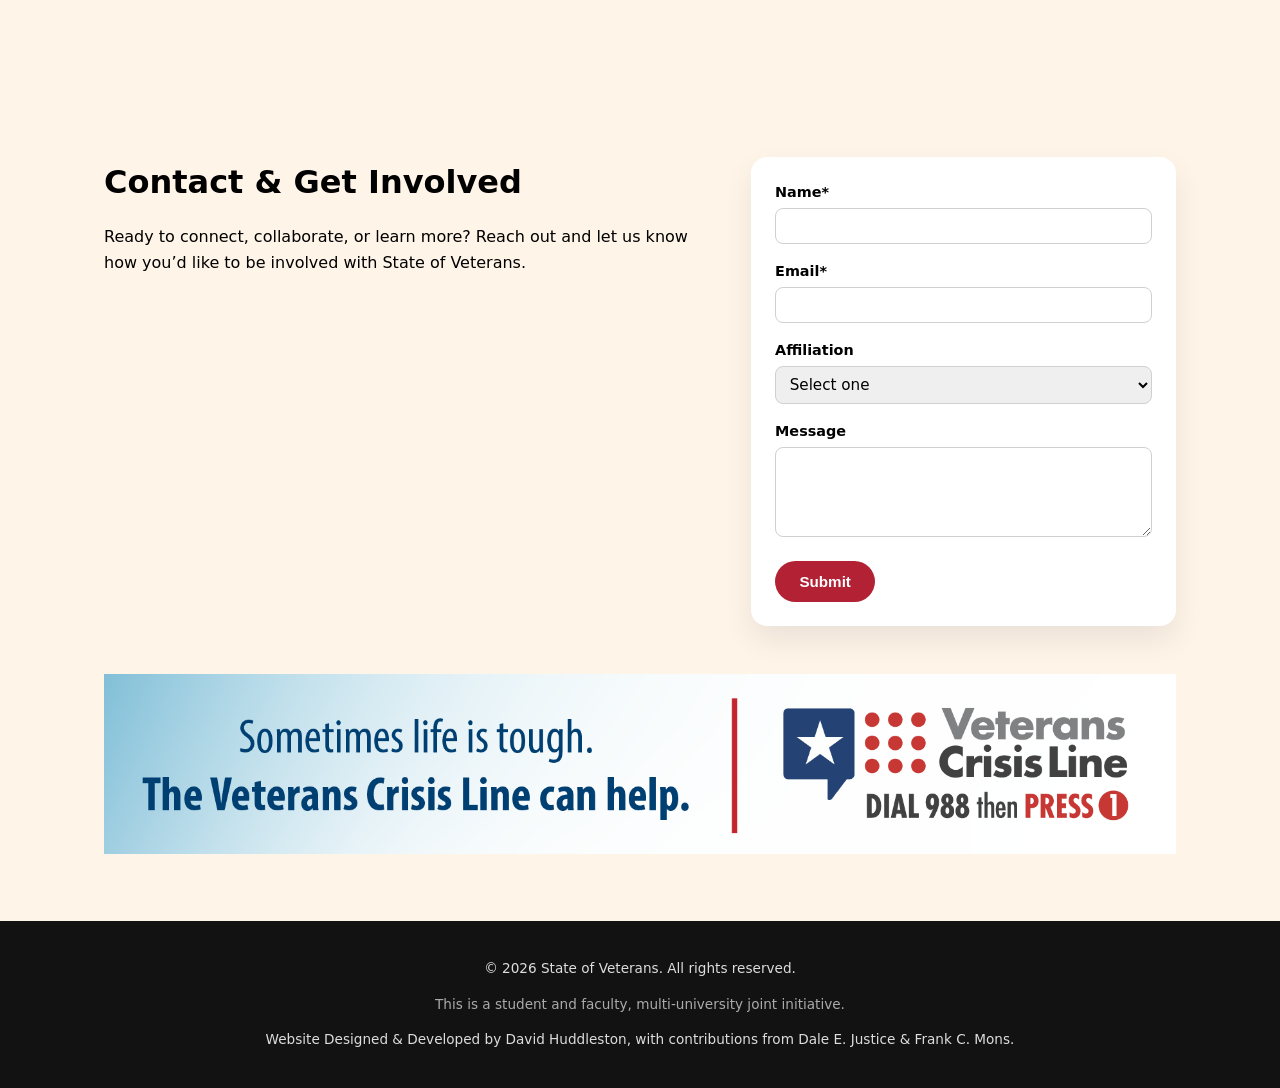
==== commit 3424cf72: "Update index.html" ====
--- a/index.html
+++ b/index.html
@@ -46,7 +46,7 @@
                     <li><a href="#sov-news">SoV News</a></li>
                     <li><a href="#what-motivates-us">What Motivates Us</a></li>
                     <li><a href="#who-we-are">Who We Are</a></li>
-                    <li><a href="#programs-initiatives">Programs & Initiatives</a></li>
+                    <li><a href="#programs-initiatives">Program Initiatives</a></li>
                     <li><a href="#events">Upcoming Events</a></li>
                     <li><a href="#resources">Research & Resources</a></li>
                     <li><a href="data-sets.html">Data Sets</a></li>
@@ -709,7 +709,7 @@
                 <li><a href="#sov-news">SoV News</a></li>
                 <li><a href="#what-motivates-us">What Motivates Us</a></li>
                 <li><a href="#who-we-are">Who We Are</a></li>
-                <li><a href="#programs-initiatives">Programs & Initiatives</a></li>
+                <li><a href="#programs-initiatives">Program Initiatives</a></li>
                 <li><a href="#events">Upcoming Events</a></li>
                 <li><a href="#resources">Key Resources</a></li>
                 <li><a href="data-sets.html">Data Sets</a></li>
